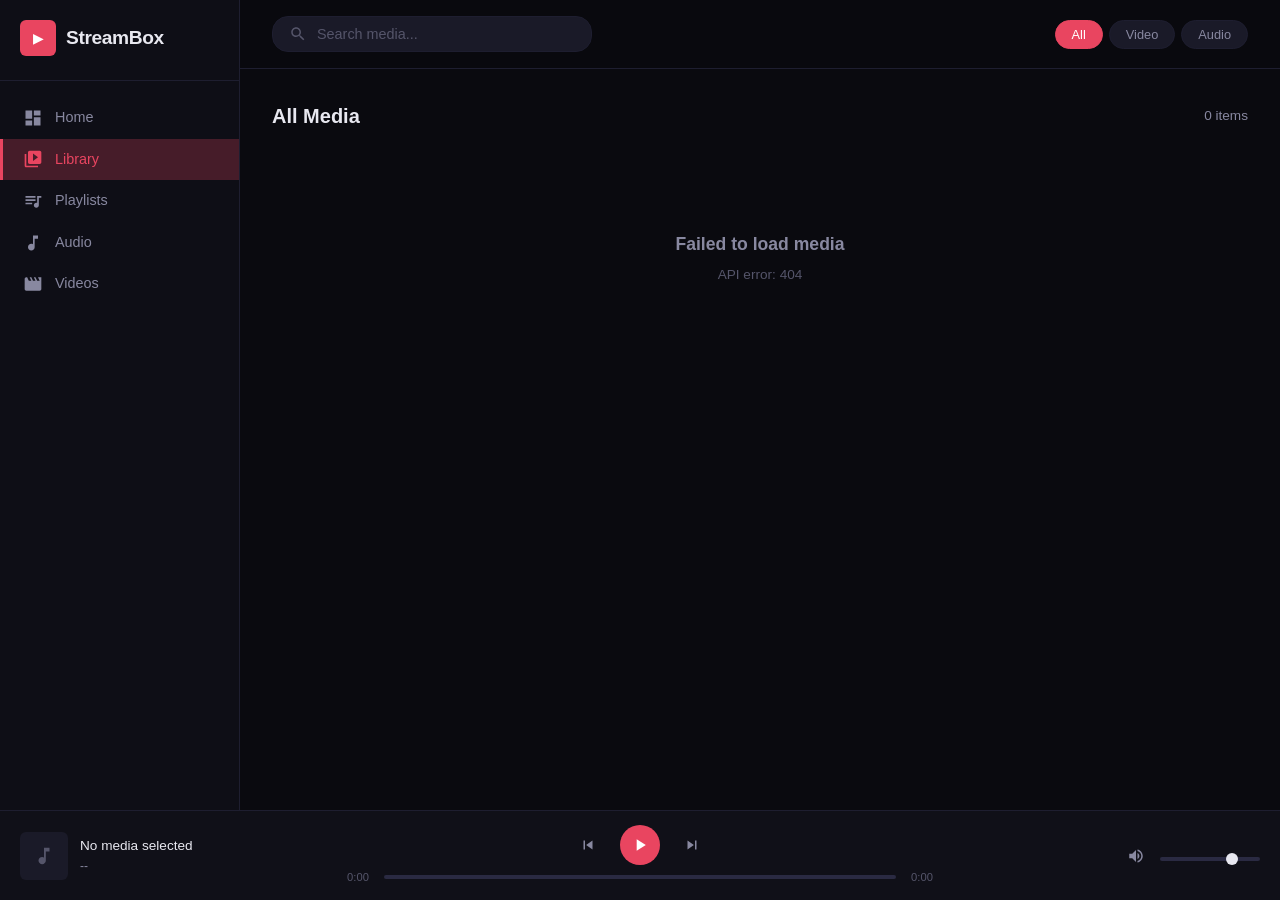
==== templates/library.html @ 34f4a21e "Initial commit: StreamBox media streaming app Flask backend with byte-range streaming, media scanner" ====
<!DOCTYPE html>
<html lang="en">
<head>
    <meta charset="UTF-8">
    <meta name="viewport" content="width=device-width, initial-scale=1.0">
    <title>Library — StreamBox</title>
    <link rel="stylesheet" href="/static/css/style.css">
</head>
<body data-page="library">
    <div class="app-layout">

        <!-- ===== LEFT SIDEBAR ===== -->
        <aside class="sidebar">
            <div class="sidebar-logo">
                <span class="logo-icon">&#9654;</span>
                <h1>StreamBox</h1>
            </div>
            <nav class="sidebar-nav">
                <ul>
                    <li><a href="/" class="nav-link">
                        <svg class="nav-icon" viewBox="0 0 24 24"><path d="M3 13h8V3H3v10zm0 8h8v-6H3v6zm10 0h8V11h-8v10zm0-18v6h8V3h-8z"/></svg>
                        <span>Home</span>
                    </a></li>
                    <li><a href="/library" class="nav-link active">
                        <svg class="nav-icon" viewBox="0 0 24 24"><path d="M4 6H2v14c0 1.1.9 2 2 2h14v-2H4V6zm16-4H8c-1.1 0-2 .9-2 2v12c0 1.1.9 2 2 2h12c1.1 0 2-.9 2-2V4c0-1.1-.9-2-2-2zm-8 12.5v-9l6 4.5-6 4.5z"/></svg>
                        <span>Library</span>
                    </a></li>
                    <li><a href="#" class="nav-link">
                        <svg class="nav-icon" viewBox="0 0 24 24"><path d="M15 6H3v2h12V6zm0 4H3v2h12v-2zM3 16h8v-2H3v2zM17 6v8.18c-.31-.11-.65-.18-1-.18-1.66 0-3 1.34-3 3s1.34 3 3 3 3-1.34 3-3V8h3V6h-5z"/></svg>
                        <span>Playlists</span>
                    </a></li>
                    <li><a href="#" class="nav-link">
                        <svg class="nav-icon" viewBox="0 0 24 24"><path d="M12 3v10.55c-.59-.34-1.27-.55-2-.55C7.79 13 6 14.79 6 17s1.79 4 4 4 4-1.79 4-4V7h4V3h-6z"/></svg>
                        <span>Audio</span>
                    </a></li>
                    <li><a href="#" class="nav-link">
                        <svg class="nav-icon" viewBox="0 0 24 24"><path d="M18 4l2 4h-3l-2-4h-2l2 4h-3l-2-4H8l2 4H7L5 4H4c-1.1 0-2 .9-2 2v12c0 1.1.9 2 2 2h16c1.1 0 2-.9 2-2V4h-4z"/></svg>
                        <span>Videos</span>
                    </a></li>
                </ul>
            </nav>
        </aside>

        <!-- ===== MAIN CONTENT ===== -->
        <main class="main-content">
            <header class="topbar">
                <div class="search-box">
                    <svg class="search-icon" viewBox="0 0 24 24"><path d="M15.5 14h-.79l-.28-.27C15.41 12.59 16 11.11 16 9.5 16 5.91 13.09 3 9.5 3S3 5.91 3 9.5 5.91 16 9.5 16c1.61 0 3.09-.59 4.23-1.57l.27.28v.79l5 4.99L20.49 19l-4.99-5zm-6 0C7.01 14 5 11.99 5 9.5S7.01 5 9.5 5 14 7.01 14 9.5 11.99 14 9.5 14z"/></svg>
                    <input type="text" placeholder="Search media..." id="searchInput">
                </div>
                <div class="topbar-actions">
                    <div class="filter-buttons">
                        <button class="filter-btn active" data-type="all">All</button>
                        <button class="filter-btn" data-type="video">Video</button>
                        <button class="filter-btn" data-type="audio">Audio</button>
                    </div>
                </div>
            </header>

            <section class="content-section">
                <div class="section-header">
                    <h2>All Media</h2>
                    <span class="media-count" id="mediaCount">0 items</span>
                </div>
                <div class="media-grid" id="libraryGrid">
                    <!-- Populated by library.js -->
                    <div class="empty-state" id="emptyState">
                        <svg viewBox="0 0 24 24" width="64" height="64"><path d="M4 6H2v14c0 1.1.9 2 2 2h14v-2H4V6zm16-4H8c-1.1 0-2 .9-2 2v12c0 1.1.9 2 2 2h12c1.1 0 2-.9 2-2V4c0-1.1-.9-2-2-2zm-8 12.5v-9l6 4.5-6 4.5z"/></svg>
                        <h3>No media found</h3>
                        <p>Add video or audio files to the <code>media/</code> folder and refresh.</p>
                    </div>
                </div>
            </section>
        </main>

        <!-- ===== BOTTOM PLAYER BAR ===== -->
        <footer class="player-bar">
            <div class="player-track">
                <div class="track-thumb">
                    <svg viewBox="0 0 24 24"><path d="M12 3v10.55c-.59-.34-1.27-.55-2-.55C7.79 13 6 14.79 6 17s1.79 4 4 4 4-1.79 4-4V7h4V3h-6z"/></svg>
                </div>
                <div class="track-info">
                    <span class="track-title">No media selected</span>
                    <span class="track-artist">--</span>
                </div>
            </div>
            <div class="player-controls">
                <div class="control-buttons">
                    <button class="btn-control" title="Previous">
                        <svg viewBox="0 0 24 24"><path d="M6 6h2v12H6zm3.5 6l8.5 6V6z"/></svg>
                    </button>
                    <button class="btn-control btn-play" title="Play">
                        <svg viewBox="0 0 24 24"><path d="M8 5v14l11-7z"/></svg>
                    </button>
                    <button class="btn-control" title="Next">
                        <svg viewBox="0 0 24 24"><path d="M6 18l8.5-6L6 6v12zM16 6v12h2V6h-2z"/></svg>
                    </button>
                </div>
                <div class="progress-container">
                    <span class="time-current">0:00</span>
                    <div class="progress-bar"><div class="progress-fill"></div></div>
                    <span class="time-total">0:00</span>
                </div>
            </div>
            <div class="player-extra">
                <button class="btn-control" title="Mute">
                    <svg viewBox="0 0 24 24"><path d="M3 9v6h4l5 5V4L7 9H3zm13.5 3c0-1.77-1.02-3.29-2.5-4.03v8.05c1.48-.73 2.5-2.25 2.5-4.02zM14 3.23v2.06c2.89.86 5 3.54 5 6.71s-2.11 5.85-5 6.71v2.06c4.01-.91 7-4.49 7-8.77s-2.99-7.86-7-8.77z"/></svg>
                </button>
                <div class="volume-slider-container">
                    <input type="range" class="volume-slider" min="0" max="100" value="75">
                </div>
            </div>
        </footer>

    </div>
    <script type="module" src="/static/js/app.js"></script>
</body>
</html>
---- static/css/style.css ----
/* ========================================
   DYNAMIC MEDIA STREAMER — Dark Theme
   ======================================== */

/* --- CSS Custom Properties (Design Tokens) --- */
:root {
    --bg-primary:     #0a0a0f;
    --bg-secondary:   #12121a;
    --bg-sidebar:     #0e0e16;
    --bg-card:        #1a1a28;
    --bg-card-hover:  #222236;
    --bg-player:      #101018;
    --bg-input:       #1a1a28;

    --text-primary:   #e8e8f0;
    --text-secondary: #8888a0;
    --text-muted:     #55556a;

    --accent:         #e94560;
    --accent-hover:   #ff6b81;
    --accent-glow:    rgba(233, 69, 96, 0.25);

    --purple:         #6c5ce7;
    --teal:           #00cec9;

    --border:         #1e1e30;
    --border-light:   #2a2a42;

    --shadow-sm:      0 2px 8px rgba(0, 0, 0, 0.3);
    --shadow-md:      0 4px 16px rgba(0, 0, 0, 0.4);
    --shadow-lg:      0 8px 32px rgba(0, 0, 0, 0.5);

    --radius-sm:      6px;
    --radius-md:      10px;
    --radius-lg:      16px;
    --radius-full:    50%;

    --transition:     0.2s ease;
    --transition-slow: 0.35s ease;

    --sidebar-width:  240px;
    --player-height:  90px;

    --font-family:    'Segoe UI', -apple-system, BlinkMacSystemFont, 'Helvetica Neue', Arial, sans-serif;
}


/* --- Reset --- */
*,
*::before,
*::after {
    margin: 0;
    padding: 0;
    box-sizing: border-box;
}

html {
    font-size: 16px;
    -webkit-font-smoothing: antialiased;
    -moz-osx-font-smoothing: grayscale;
}

body {
    font-family: var(--font-family);
    background: var(--bg-primary);
    color: var(--text-primary);
    line-height: 1.5;
    overflow: hidden;
    height: 100vh;
}

a {
    color: inherit;
    text-decoration: none;
}

ul {
    list-style: none;
}

button {
    border: none;
    background: none;
    color: inherit;
    cursor: pointer;
    font-family: inherit;
}

input {
    border: none;
    outline: none;
    font-family: inherit;
}

svg {
    fill: currentColor;
}


/* --- App Layout (CSS Grid) --- */
.app-layout {
    display: grid;
    grid-template-columns: var(--sidebar-width) 1fr;
    grid-template-rows: 1fr var(--player-height);
    grid-template-areas:
        "sidebar  main"
        "player   player";
    height: 100vh;
    width: 100vw;
}


/* ========================================
   SIDEBAR
   ======================================== */
.sidebar {
    grid-area: sidebar;
    background: var(--bg-sidebar);
    border-right: 1px solid var(--border);
    padding: 20px 0;
    display: flex;
    flex-direction: column;
    overflow-y: auto;
    overflow-x: hidden;
}

.sidebar-logo {
    display: flex;
    align-items: center;
    gap: 10px;
    padding: 0 20px 24px;
    border-bottom: 1px solid var(--border);
    margin-bottom: 8px;
}

.logo-icon {
    display: flex;
    align-items: center;
    justify-content: center;
    width: 36px;
    height: 36px;
    background: var(--accent);
    color: white;
    border-radius: var(--radius-sm);
    font-size: 14px;
}

.sidebar-logo h1 {
    font-size: 1.2rem;
    font-weight: 700;
    letter-spacing: -0.02em;
}

/* Navigation Links */
.sidebar-nav {
    padding: 8px 0;
}

.nav-link {
    display: flex;
    align-items: center;
    gap: 12px;
    padding: 10px 20px;
    font-size: 0.9rem;
    color: var(--text-secondary);
    transition: all var(--transition);
    border-left: 3px solid transparent;
}

.nav-link:hover {
    color: var(--text-primary);
    background: rgba(255, 255, 255, 0.04);
}

.nav-link.active {
    color: var(--accent);
    background: var(--accent-glow);
    border-left-color: var(--accent);
}

.nav-icon {
    width: 20px;
    height: 20px;
    flex-shrink: 0;
}

/* Sidebar Sections */
.sidebar-section {
    margin-top: 16px;
    padding-top: 16px;
    border-top: 1px solid var(--border);
}

.section-title {
    font-size: 0.7rem;
    text-transform: uppercase;
    letter-spacing: 0.1em;
    color: var(--text-muted);
    padding: 0 20px;
    margin-bottom: 8px;
}

.playlist-link {
    padding: 8px 20px;
    font-size: 0.85rem;
}

.playlist-dot {
    width: 8px;
    height: 8px;
    border-radius: var(--radius-full);
    flex-shrink: 0;
}


/* ========================================
   MAIN CONTENT
   ======================================== */
.main-content {
    grid-area: main;
    background: var(--bg-primary);
    overflow-y: auto;
    padding: 0;
}

/* Scrollbar Styling */
.main-content::-webkit-scrollbar,
.sidebar::-webkit-scrollbar {
    width: 6px;
}

.main-content::-webkit-scrollbar-track,
.sidebar::-webkit-scrollbar-track {
    background: transparent;
}

.main-content::-webkit-scrollbar-thumb,
.sidebar::-webkit-scrollbar-thumb {
    background: var(--border-light);
    border-radius: 3px;
}

.main-content::-webkit-scrollbar-thumb:hover,
.sidebar::-webkit-scrollbar-thumb:hover {
    background: var(--text-muted);
}


/* --- Top Bar --- */
.topbar {
    display: flex;
    align-items: center;
    justify-content: space-between;
    padding: 16px 32px;
    position: sticky;
    top: 0;
    background: rgba(10, 10, 15, 0.85);
    backdrop-filter: blur(12px);
    -webkit-backdrop-filter: blur(12px);
    z-index: 10;
    border-bottom: 1px solid var(--border);
}

.search-box {
    display: flex;
    align-items: center;
    gap: 10px;
    background: var(--bg-input);
    border: 1px solid var(--border);
    border-radius: var(--radius-lg);
    padding: 8px 16px;
    width: 320px;
    transition: border-color var(--transition);
}

.search-box:focus-within {
    border-color: var(--accent);
    box-shadow: 0 0 0 3px var(--accent-glow);
}

.search-icon {
    width: 18px;
    height: 18px;
    color: var(--text-muted);
    flex-shrink: 0;
}

.search-box input {
    background: transparent;
    color: var(--text-primary);
    font-size: 0.9rem;
    width: 100%;
}

.search-box input::placeholder {
    color: var(--text-muted);
}

.topbar-actions {
    display: flex;
    gap: 8px;
}

.btn-icon {
    display: flex;
    align-items: center;
    justify-content: center;
    width: 36px;
    height: 36px;
    border-radius: var(--radius-full);
    color: var(--text-secondary);
    transition: all var(--transition);
}

.btn-icon svg {
    width: 20px;
    height: 20px;
}

.btn-icon:hover {
    color: var(--text-primary);
    background: rgba(255, 255, 255, 0.08);
}


/* --- Hero Section --- */
.hero-section {
    padding: 0 32px;
    margin-top: 24px;
}

.hero-card {
    position: relative;
    height: 220px;
    border-radius: var(--radius-lg);
    overflow: hidden;
    background: linear-gradient(135deg, #1a1a2e 0%, #16213e 50%, #0f3460 100%);
    box-shadow: var(--shadow-lg);
}

.hero-overlay {
    position: absolute;
    inset: 0;
    display: flex;
    flex-direction: column;
    justify-content: center;
    padding: 40px;
    background: linear-gradient(90deg, rgba(10, 10, 15, 0.8) 0%, transparent 100%);
}

.hero-overlay h2 {
    font-size: 1.8rem;
    font-weight: 700;
    margin-bottom: 8px;
}

.hero-overlay p {
    font-size: 0.95rem;
    color: var(--text-secondary);
    margin-bottom: 20px;
    max-width: 400px;
}

.btn-primary {
    display: inline-flex;
    align-items: center;
    gap: 8px;
    padding: 10px 24px;
    background: var(--accent);
    color: white;
    font-size: 0.9rem;
    font-weight: 600;
    border-radius: var(--radius-sm);
    transition: all var(--transition);
    width: fit-content;
}

.btn-primary:hover {
    background: var(--accent-hover);
    box-shadow: 0 4px 20px var(--accent-glow);
    transform: translateY(-1px);
}


/* --- Content Sections --- */
.content-section {
    padding: 32px 32px 0;
}

.section-header {
    display: flex;
    align-items: center;
    justify-content: space-between;
    margin-bottom: 20px;
}

.section-header h2 {
    font-size: 1.25rem;
    font-weight: 600;
}

.see-all {
    font-size: 0.85rem;
    color: var(--text-secondary);
    transition: color var(--transition);
}

.see-all:hover {
    color: var(--accent);
}


/* --- Media Grid --- */
.media-grid {
    display: grid;
    grid-template-columns: repeat(auto-fill, minmax(200px, 1fr));
    gap: 20px;
}

.media-card {
    background: var(--bg-card);
    border-radius: var(--radius-md);
    overflow: hidden;
    cursor: pointer;
    transition: all var(--transition);
    border: 1px solid transparent;
}

.media-card:hover {
    background: var(--bg-card-hover);
    border-color: var(--border-light);
    transform: translateY(-4px);
    box-shadow: var(--shadow-md);
}

.card-thumb {
    width: 100%;
    aspect-ratio: 16 / 10;
    background: var(--bg-secondary);
    display: flex;
    align-items: center;
    justify-content: center;
    color: var(--text-muted);
    position: relative;
    overflow: hidden;
}

.card-thumb img {
    width: 100%;
    height: 100%;
    object-fit: cover;
}

.card-thumb svg {
    width: 40px;
    height: 40px;
    opacity: 0.3;
}

.card-duration {
    position: absolute;
    bottom: 6px;
    right: 6px;
    background: rgba(0, 0, 0, 0.8);
    color: var(--text-primary);
    font-size: 0.7rem;
    font-weight: 600;
    padding: 2px 6px;
    border-radius: 4px;
    font-variant-numeric: tabular-nums;
}

.card-info {
    padding: 12px;
}

.card-info .card-title {
    font-size: 0.9rem;
    font-weight: 500;
    white-space: nowrap;
    overflow: hidden;
    text-overflow: ellipsis;
    margin-bottom: 4px;
}

.card-info .card-meta {
    font-size: 0.78rem;
    color: var(--text-secondary);
}

/* Skeleton Loading */
.media-card.skeleton .card-thumb {
    background: linear-gradient(90deg, var(--bg-secondary) 25%, var(--bg-card) 50%, var(--bg-secondary) 75%);
    background-size: 200% 100%;
    animation: shimmer 1.5s infinite;
}

.skeleton-text {
    height: 12px;
    border-radius: 4px;
    background: var(--bg-secondary);
    margin-bottom: 8px;
}

.skeleton-text.short {
    width: 60%;
}

@keyframes shimmer {
    0%   { background-position: 200% 0; }
    100% { background-position: -200% 0; }
}


/* --- Category Grid --- */
.category-grid {
    display: grid;
    grid-template-columns: repeat(auto-fill, minmax(180px, 1fr));
    gap: 16px;
    padding-bottom: 32px;
}

.category-card {
    display: flex;
    align-items: center;
    gap: 14px;
    padding: 20px;
    border-radius: var(--radius-md);
    transition: all var(--transition);
    border: 1px solid var(--border);
}

.category-card svg {
    width: 32px;
    height: 32px;
    flex-shrink: 0;
}

.category-card span {
    font-weight: 600;
    font-size: 1rem;
}

.category-video {
    background: linear-gradient(135deg, rgba(233, 69, 96, 0.1), rgba(233, 69, 96, 0.02));
    color: var(--accent);
}

.category-video:hover {
    background: linear-gradient(135deg, rgba(233, 69, 96, 0.2), rgba(233, 69, 96, 0.05));
    border-color: var(--accent);
}

.category-audio {
    background: linear-gradient(135deg, rgba(108, 92, 231, 0.1), rgba(108, 92, 231, 0.02));
    color: var(--purple);
}

.category-audio:hover {
    background: linear-gradient(135deg, rgba(108, 92, 231, 0.2), rgba(108, 92, 231, 0.05));
    border-color: var(--purple);
}


/* ========================================
   PLAYER BAR (Bottom, Persistent)
   ======================================== */
.player-bar {
    grid-area: player;
    background: var(--bg-player);
    border-top: 1px solid var(--border);
    display: grid;
    grid-template-columns: 1fr 2fr 1fr;
    align-items: center;
    padding: 0 20px;
    gap: 16px;
    z-index: 20;
}

/* Track Info */
.player-track {
    display: flex;
    align-items: center;
    gap: 12px;
    min-width: 0;
}

.track-thumb {
    width: 48px;
    height: 48px;
    border-radius: var(--radius-sm);
    background: var(--bg-card);
    display: flex;
    align-items: center;
    justify-content: center;
    flex-shrink: 0;
    color: var(--text-muted);
}

.track-thumb svg {
    width: 22px;
    height: 22px;
}

.track-thumb img {
    width: 100%;
    height: 100%;
    object-fit: cover;
    border-radius: var(--radius-sm);
}

.track-info {
    display: flex;
    flex-direction: column;
    min-width: 0;
}

.track-title {
    font-size: 0.85rem;
    font-weight: 500;
    white-space: nowrap;
    overflow: hidden;
    text-overflow: ellipsis;
}

.track-artist {
    font-size: 0.75rem;
    color: var(--text-secondary);
}

/* Playback Controls */
.player-controls {
    display: flex;
    flex-direction: column;
    align-items: center;
    gap: 4px;
}

.control-buttons {
    display: flex;
    align-items: center;
    gap: 16px;
}

.btn-control {
    display: flex;
    align-items: center;
    justify-content: center;
    width: 32px;
    height: 32px;
    border-radius: var(--radius-full);
    color: var(--text-secondary);
    transition: all var(--transition);
}

.btn-control svg {
    width: 18px;
    height: 18px;
}

.btn-control:hover {
    color: var(--text-primary);
    transform: scale(1.1);
}

.btn-play {
    width: 40px;
    height: 40px;
    background: var(--accent);
    color: white;
}

.btn-play svg {
    width: 20px;
    height: 20px;
}

.btn-play:hover {
    background: var(--accent-hover);
    box-shadow: 0 0 16px var(--accent-glow);
    transform: scale(1.1);
}

/* Progress Bar */
.progress-container {
    display: flex;
    align-items: center;
    gap: 8px;
    width: 100%;
    max-width: 600px;
}

.time-current,
.time-total {
    font-size: 0.7rem;
    color: var(--text-muted);
    min-width: 36px;
    text-align: center;
    font-variant-numeric: tabular-nums;
}

.progress-bar {
    flex: 1;
    height: 4px;
    background: var(--border-light);
    border-radius: 2px;
    cursor: pointer;
    position: relative;
    transition: height var(--transition);
}

.progress-bar:hover {
    height: 6px;
}

.progress-fill {
    height: 100%;
    background: var(--accent);
    border-radius: 2px;
    width: 0%;
    position: relative;
    transition: width 0.1s linear;
}

.progress-handle {
    width: 12px;
    height: 12px;
    background: var(--accent);
    border-radius: var(--radius-full);
    position: absolute;
    top: 50%;
    right: -6px;
    transform: translateY(-50%);
    opacity: 0;
    transition: opacity var(--transition);
    box-shadow: 0 0 8px var(--accent-glow);
}

.progress-bar:hover .progress-handle {
    opacity: 1;
}

/* Volume */
.player-extra {
    display: flex;
    align-items: center;
    justify-content: flex-end;
    gap: 8px;
}

.volume-slider-container {
    width: 100px;
}

.volume-slider {
    -webkit-appearance: none;
    appearance: none;
    width: 100%;
    height: 4px;
    background: var(--border-light);
    border-radius: 2px;
    outline: none;
    cursor: pointer;
}

.volume-slider::-webkit-slider-thumb {
    -webkit-appearance: none;
    appearance: none;
    width: 12px;
    height: 12px;
    border-radius: var(--radius-full);
    background: var(--text-primary);
    cursor: pointer;
    transition: background var(--transition);
}

.volume-slider::-webkit-slider-thumb:hover {
    background: var(--accent);
}

.volume-slider::-moz-range-thumb {
    width: 12px;
    height: 12px;
    border-radius: var(--radius-full);
    background: var(--text-primary);
    cursor: pointer;
    border: none;
}

.volume-slider::-moz-range-thumb:hover {
    background: var(--accent);
}


/* ========================================
   FILTER BUTTONS (Library Page)
   ======================================== */
.filter-buttons {
    display: flex;
    gap: 6px;
}

.filter-btn {
    padding: 6px 16px;
    border-radius: var(--radius-lg);
    font-size: 0.8rem;
    font-weight: 500;
    color: var(--text-secondary);
    background: var(--bg-card);
    border: 1px solid var(--border);
    cursor: pointer;
    transition: all var(--transition);
}

.filter-btn:hover {
    color: var(--text-primary);
    border-color: var(--border-light);
}

.filter-btn.active {
    background: var(--accent);
    color: white;
    border-color: var(--accent);
}


/* ========================================
   EMPTY STATE
   ======================================== */
.empty-state {
    grid-column: 1 / -1;
    display: flex;
    flex-direction: column;
    align-items: center;
    justify-content: center;
    padding: 80px 20px;
    color: var(--text-muted);
    text-align: center;
}

.empty-state svg {
    margin-bottom: 16px;
    opacity: 0.3;
}

.empty-state h3 {
    font-size: 1.1rem;
    color: var(--text-secondary);
    margin-bottom: 8px;
}

.empty-state p {
    font-size: 0.85rem;
}

.empty-state code {
    background: var(--bg-card);
    padding: 2px 8px;
    border-radius: 4px;
    font-size: 0.8rem;
}

.media-count {
    font-size: 0.85rem;
    color: var(--text-secondary);
}


/* ========================================
   BADGES
   ======================================== */
.badge {
    display: inline-block;
    padding: 2px 8px;
    border-radius: 4px;
    font-size: 0.7rem;
    font-weight: 600;
    text-transform: uppercase;
    letter-spacing: 0.04em;
}

.badge-video {
    background: rgba(233, 69, 96, 0.15);
    color: var(--accent);
}

.badge-audio {
    background: rgba(108, 92, 231, 0.15);
    color: var(--purple);
}


/* ========================================
   PLAYER VIEW (Dedicated Player Page)
   ======================================== */
.btn-back {
    display: inline-flex;
    align-items: center;
    gap: 8px;
    font-size: 0.85rem;
    color: var(--text-secondary);
    transition: color var(--transition);
}

.btn-back:hover {
    color: var(--text-primary);
}

.player-view {
    padding: 32px;
    display: flex;
    flex-direction: column;
    align-items: center;
    gap: 24px;
}

.player-stage {
    width: 100%;
    max-width: 900px;
    aspect-ratio: 16 / 9;
    background: #000;
    border-radius: var(--radius-lg);
    overflow: hidden;
    display: flex;
    align-items: center;
    justify-content: center;
}

.player-stage video,
.player-stage audio {
    width: 100%;
    height: 100%;
    object-fit: contain;
}

.stage-placeholder {
    display: flex;
    flex-direction: column;
    align-items: center;
    gap: 12px;
    color: var(--text-muted);
}

.stage-placeholder svg {
    opacity: 0.2;
}

.player-details {
    text-align: center;
    max-width: 600px;
}

.detail-title {
    font-size: 1.4rem;
    font-weight: 600;
    margin-bottom: 8px;
}

.detail-meta {
    display: flex;
    gap: 16px;
    justify-content: center;
    flex-wrap: wrap;
    font-size: 0.85rem;
    color: var(--text-secondary);
}

.detail-meta span {
    padding: 4px 12px;
    background: var(--bg-card);
    border-radius: var(--radius-sm);
}


/* ========================================
   RESPONSIVE DESIGN
   ======================================== */

/* Tablet: collapse sidebar */
@media (max-width: 1024px) {
    :root {
        --sidebar-width: 64px;
    }

    .sidebar-logo h1,
    .nav-link span,
    .sidebar-section .section-title,
    .playlist-link span,
    .playlist-dot {
        display: none;
    }

    .sidebar-logo {
        justify-content: center;
        padding: 0 0 20px;
    }

    .nav-link {
        justify-content: center;
        padding: 12px 0;
        border-left: none;
        border-right: 3px solid transparent;
    }

    .nav-link.active {
        border-left-color: transparent;
        border-right-color: var(--accent);
    }

    .sidebar-section {
        display: none;
    }

    .hero-section {
        padding: 0 20px;
    }

    .content-section {
        padding: 24px 20px 0;
    }

    .topbar {
        padding: 12px 20px;
    }

    .search-box {
        width: 240px;
    }
}

/* Mobile: hide sidebar, stack player */
@media (max-width: 640px) {
    .app-layout {
        grid-template-columns: 1fr;
        grid-template-rows: 1fr var(--player-height);
        grid-template-areas:
            "main"
            "player";
    }

    .sidebar {
        display: none;
    }

    .topbar {
        padding: 12px 16px;
    }

    .search-box {
        width: 100%;
    }

    .topbar-actions {
        display: none;
    }

    .hero-section {
        padding: 0 16px;
    }

    .hero-card {
        height: 160px;
    }

    .hero-overlay {
        padding: 24px;
    }

    .hero-overlay h2 {
        font-size: 1.3rem;
    }

    .content-section {
        padding: 20px 16px 0;
    }

    .media-grid {
        grid-template-columns: repeat(auto-fill, minmax(150px, 1fr));
        gap: 12px;
    }

    .category-grid {
        grid-template-columns: 1fr 1fr;
        gap: 10px;
    }

    /* Player bar: stack vertically */
    .player-bar {
        grid-template-columns: 1fr;
        grid-template-rows: auto auto;
        padding: 8px 16px;
        gap: 4px;
        height: auto;
    }

    .player-track {
        display: none;
    }

    .player-extra {
        display: none;
    }

    .progress-container {
        max-width: 100%;
    }
}
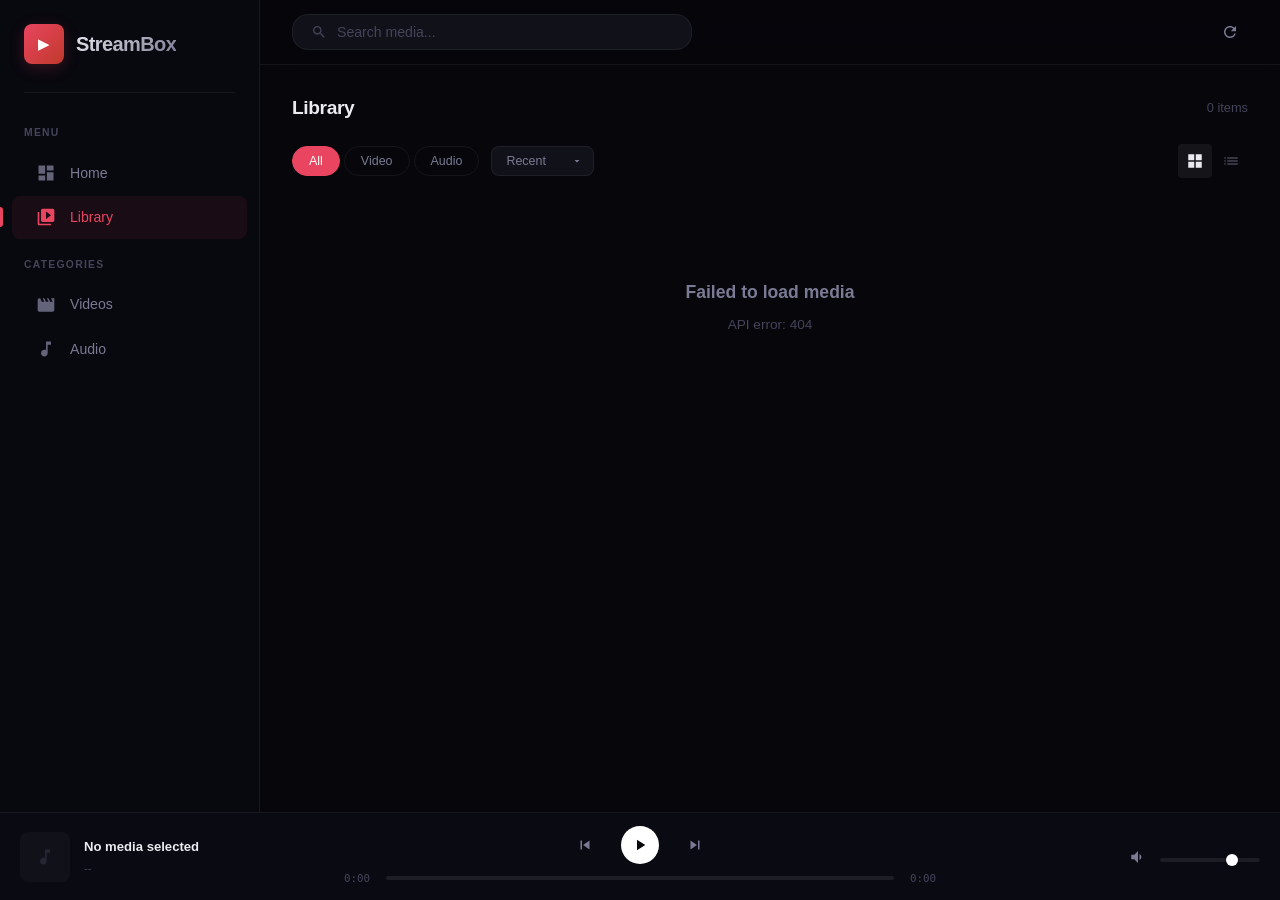
==== commit c450b490: "Major UI overhaul and new features UI: - Premium dark theme with refined color palette and glassmorp" ====
--- a/templates/library.html
+++ b/templates/library.html
@@ -9,13 +9,14 @@
 <body data-page="library">
     <div class="app-layout">
 
-        <!-- ===== LEFT SIDEBAR ===== -->
         <aside class="sidebar">
             <div class="sidebar-logo">
                 <span class="logo-icon">&#9654;</span>
                 <h1>StreamBox</h1>
             </div>
+            <div class="sidebar-divider"></div>
             <nav class="sidebar-nav">
+                <div class="nav-label">Menu</div>
                 <ul>
                     <li><a href="/" class="nav-link">
                         <svg class="nav-icon" viewBox="0 0 24 24"><path d="M3 13h8V3H3v10zm0 8h8v-6H3v6zm10 0h8V11h-8v10zm0-18v6h8V3h-8z"/></svg>
@@ -25,76 +26,89 @@
                         <svg class="nav-icon" viewBox="0 0 24 24"><path d="M4 6H2v14c0 1.1.9 2 2 2h14v-2H4V6zm16-4H8c-1.1 0-2 .9-2 2v12c0 1.1.9 2 2 2h12c1.1 0 2-.9 2-2V4c0-1.1-.9-2-2-2zm-8 12.5v-9l6 4.5-6 4.5z"/></svg>
                         <span>Library</span>
                     </a></li>
-                    <li><a href="#" class="nav-link">
-                        <svg class="nav-icon" viewBox="0 0 24 24"><path d="M15 6H3v2h12V6zm0 4H3v2h12v-2zM3 16h8v-2H3v2zM17 6v8.18c-.31-.11-.65-.18-1-.18-1.66 0-3 1.34-3 3s1.34 3 3 3 3-1.34 3-3V8h3V6h-5z"/></svg>
-                        <span>Playlists</span>
+                </ul>
+                <div class="nav-label">Categories</div>
+                <ul>
+                    <li><a href="/library?type=video" class="nav-link">
+                        <svg class="nav-icon" viewBox="0 0 24 24"><path d="M18 4l2 4h-3l-2-4h-2l2 4h-3l-2-4H8l2 4H7L5 4H4c-1.1 0-2 .9-2 2v12c0 1.1.9 2 2 2h16c1.1 0 2-.9 2-2V4h-4z"/></svg>
+                        <span>Videos</span>
                     </a></li>
-                    <li><a href="#" class="nav-link">
+                    <li><a href="/library?type=audio" class="nav-link">
                         <svg class="nav-icon" viewBox="0 0 24 24"><path d="M12 3v10.55c-.59-.34-1.27-.55-2-.55C7.79 13 6 14.79 6 17s1.79 4 4 4 4-1.79 4-4V7h4V3h-6z"/></svg>
                         <span>Audio</span>
-                    </a></li>
-                    <li><a href="#" class="nav-link">
-                        <svg class="nav-icon" viewBox="0 0 24 24"><path d="M18 4l2 4h-3l-2-4h-2l2 4h-3l-2-4H8l2 4H7L5 4H4c-1.1 0-2 .9-2 2v12c0 1.1.9 2 2 2h16c1.1 0 2-.9 2-2V4h-4z"/></svg>
-                        <span>Videos</span>
                     </a></li>
                 </ul>
             </nav>
         </aside>
 
-        <!-- ===== MAIN CONTENT ===== -->
+        <div class="sidebar-overlay"></div>
+
         <main class="main-content">
             <header class="topbar">
+                <button class="hamburger-btn" title="Menu">
+                    <svg viewBox="0 0 24 24"><path d="M3 18h18v-2H3v2zm0-5h18v-2H3v2zm0-7v2h18V6H3z"/></svg>
+                </button>
                 <div class="search-box">
                     <svg class="search-icon" viewBox="0 0 24 24"><path d="M15.5 14h-.79l-.28-.27C15.41 12.59 16 11.11 16 9.5 16 5.91 13.09 3 9.5 3S3 5.91 3 9.5 5.91 16 9.5 16c1.61 0 3.09-.59 4.23-1.57l.27.28v.79l5 4.99L20.49 19l-4.99-5zm-6 0C7.01 14 5 11.99 5 9.5S7.01 5 9.5 5 14 7.01 14 9.5 11.99 14 9.5 14z"/></svg>
                     <input type="text" placeholder="Search media..." id="searchInput">
                 </div>
                 <div class="topbar-actions">
+                    <button class="btn-icon" title="Refresh" id="refreshBtn">
+                        <svg viewBox="0 0 24 24"><path d="M17.65 6.35C16.2 4.9 14.21 4 12 4c-4.42 0-7.99 3.58-7.99 8s3.57 8 7.99 8c3.73 0 6.84-2.55 7.73-6h-2.08c-.82 2.33-3.04 4-5.65 4-3.31 0-6-2.69-6-6s2.69-6 6-6c1.66 0 3.14.69 4.22 1.78L13 11h7V4l-2.35 2.35z"/></svg>
+                    </button>
+                </div>
+            </header>
+
+            <section class="content-section">
+                <div class="section-header">
+                    <h2>Library</h2>
+                    <span class="media-count" id="mediaCount">0 items</span>
+                </div>
+
+                <!-- Toolbar: Filters + Sort + View Toggle -->
+                <div class="toolbar" style="margin-bottom: 20px;">
                     <div class="filter-buttons">
                         <button class="filter-btn active" data-type="all">All</button>
                         <button class="filter-btn" data-type="video">Video</button>
                         <button class="filter-btn" data-type="audio">Audio</button>
                     </div>
+                    <select class="sort-select" id="sortSelect">
+                        <option value="modified">Recent</option>
+                        <option value="title">Name A-Z</option>
+                        <option value="title-desc">Name Z-A</option>
+                        <option value="size">Size</option>
+                        <option value="duration">Duration</option>
+                    </select>
+                    <div class="view-toggle">
+                        <button class="view-btn active" data-view="grid" title="Grid view">
+                            <svg viewBox="0 0 24 24"><path d="M3 3h8v8H3V3zm0 10h8v8H3v-8zM13 3h8v8h-8V3zm0 10h8v8h-8v-8z"/></svg>
+                        </button>
+                        <button class="view-btn" data-view="list" title="List view">
+                            <svg viewBox="0 0 24 24"><path d="M3 13h2v-2H3v2zm0 4h2v-2H3v2zm0-8h2V7H3v2zm4 4h14v-2H7v2zm0 4h14v-2H7v2zM7 7v2h14V7H7z"/></svg>
+                        </button>
+                    </div>
                 </div>
-            </header>
 
-            <section class="content-section">
-                <div class="section-header">
-                    <h2>All Media</h2>
-                    <span class="media-count" id="mediaCount">0 items</span>
-                </div>
                 <div class="media-grid" id="libraryGrid">
-                    <!-- Populated by library.js -->
                     <div class="empty-state" id="emptyState">
                         <svg viewBox="0 0 24 24" width="64" height="64"><path d="M4 6H2v14c0 1.1.9 2 2 2h14v-2H4V6zm16-4H8c-1.1 0-2 .9-2 2v12c0 1.1.9 2 2 2h12c1.1 0 2-.9 2-2V4c0-1.1-.9-2-2-2zm-8 12.5v-9l6 4.5-6 4.5z"/></svg>
                         <h3>No media found</h3>
-                        <p>Add video or audio files to the <code>media/</code> folder and refresh.</p>
+                        <p>Add video or audio files to the <code>media/</code> folder and click refresh.</p>
                     </div>
                 </div>
             </section>
         </main>
 
-        <!-- ===== BOTTOM PLAYER BAR ===== -->
         <footer class="player-bar">
             <div class="player-track">
-                <div class="track-thumb">
-                    <svg viewBox="0 0 24 24"><path d="M12 3v10.55c-.59-.34-1.27-.55-2-.55C7.79 13 6 14.79 6 17s1.79 4 4 4 4-1.79 4-4V7h4V3h-6z"/></svg>
-                </div>
-                <div class="track-info">
-                    <span class="track-title">No media selected</span>
-                    <span class="track-artist">--</span>
-                </div>
+                <div class="track-thumb"><svg viewBox="0 0 24 24"><path d="M12 3v10.55c-.59-.34-1.27-.55-2-.55C7.79 13 6 14.79 6 17s1.79 4 4 4 4-1.79 4-4V7h4V3h-6z"/></svg></div>
+                <div class="track-info"><span class="track-title">No media selected</span><span class="track-artist">--</span></div>
             </div>
             <div class="player-controls">
                 <div class="control-buttons">
-                    <button class="btn-control" title="Previous">
-                        <svg viewBox="0 0 24 24"><path d="M6 6h2v12H6zm3.5 6l8.5 6V6z"/></svg>
-                    </button>
-                    <button class="btn-control btn-play" title="Play">
-                        <svg viewBox="0 0 24 24"><path d="M8 5v14l11-7z"/></svg>
-                    </button>
-                    <button class="btn-control" title="Next">
-                        <svg viewBox="0 0 24 24"><path d="M6 18l8.5-6L6 6v12zM16 6v12h2V6h-2z"/></svg>
-                    </button>
+                    <button class="btn-control" title="Previous"><svg viewBox="0 0 24 24"><path d="M6 6h2v12H6zm3.5 6l8.5 6V6z"/></svg></button>
+                    <button class="btn-control btn-play" title="Play"><svg viewBox="0 0 24 24"><path d="M8 5v14l11-7z"/></svg></button>
+                    <button class="btn-control" title="Next"><svg viewBox="0 0 24 24"><path d="M6 18l8.5-6L6 6v12zM16 6v12h2V6h-2z"/></svg></button>
                 </div>
                 <div class="progress-container">
                     <span class="time-current">0:00</span>
@@ -103,15 +117,10 @@
                 </div>
             </div>
             <div class="player-extra">
-                <button class="btn-control" title="Mute">
-                    <svg viewBox="0 0 24 24"><path d="M3 9v6h4l5 5V4L7 9H3zm13.5 3c0-1.77-1.02-3.29-2.5-4.03v8.05c1.48-.73 2.5-2.25 2.5-4.02zM14 3.23v2.06c2.89.86 5 3.54 5 6.71s-2.11 5.85-5 6.71v2.06c4.01-.91 7-4.49 7-8.77s-2.99-7.86-7-8.77z"/></svg>
-                </button>
-                <div class="volume-slider-container">
-                    <input type="range" class="volume-slider" min="0" max="100" value="75">
-                </div>
+                <button class="btn-control" title="Mute"><svg viewBox="0 0 24 24"><path d="M3 9v6h4l5 5V4L7 9H3zm13.5 3c0-1.77-1.02-3.29-2.5-4.03v8.05c1.48-.73 2.5-2.25 2.5-4.02z"/></svg></button>
+                <div class="volume-slider-container"><input type="range" class="volume-slider" min="0" max="100" value="75"></div>
             </div>
         </footer>
-
     </div>
     <script type="module" src="/static/js/app.js"></script>
 </body>
--- a/static/css/style.css
+++ b/static/css/style.css
@@ -1,100 +1,87 @@
 /* ========================================
-   DYNAMIC MEDIA STREAMER — Dark Theme
+   STREAMBOX — Premium Dark Theme
    ======================================== */
 
-/* --- CSS Custom Properties (Design Tokens) --- */
+/* --- Design Tokens --- */
 :root {
-    --bg-primary:     #0a0a0f;
-    --bg-secondary:   #12121a;
-    --bg-sidebar:     #0e0e16;
-    --bg-card:        #1a1a28;
-    --bg-card-hover:  #222236;
-    --bg-player:      #101018;
-    --bg-input:       #1a1a28;
-
-    --text-primary:   #e8e8f0;
-    --text-secondary: #8888a0;
-    --text-muted:     #55556a;
-
-    --accent:         #e94560;
-    --accent-hover:   #ff6b81;
-    --accent-glow:    rgba(233, 69, 96, 0.25);
-
-    --purple:         #6c5ce7;
-    --teal:           #00cec9;
-
-    --border:         #1e1e30;
-    --border-light:   #2a2a42;
-
-    --shadow-sm:      0 2px 8px rgba(0, 0, 0, 0.3);
-    --shadow-md:      0 4px 16px rgba(0, 0, 0, 0.4);
-    --shadow-lg:      0 8px 32px rgba(0, 0, 0, 0.5);
-
-    --radius-sm:      6px;
-    --radius-md:      10px;
-    --radius-lg:      16px;
-    --radius-full:    50%;
-
-    --transition:     0.2s ease;
-    --transition-slow: 0.35s ease;
-
-    --sidebar-width:  240px;
-    --player-height:  90px;
-
-    --font-family:    'Segoe UI', -apple-system, BlinkMacSystemFont, 'Helvetica Neue', Arial, sans-serif;
-}
-
-
-/* --- Reset --- */
-*,
-*::before,
-*::after {
-    margin: 0;
-    padding: 0;
-    box-sizing: border-box;
-}
+    --bg-primary:      #06060b;
+    --bg-secondary:    #0c0c14;
+    --bg-sidebar:      #08080f;
+    --bg-card:         #111119;
+    --bg-card-hover:   #181824;
+    --bg-player:       #0a0a12;
+    --bg-input:        #111119;
+    --bg-glass:        rgba(12, 12, 20, 0.7);
+
+    --text-primary:    #eaeaf0;
+    --text-secondary:  #7a7a94;
+    --text-muted:      #44445a;
+
+    --accent:          #e94560;
+    --accent-hover:    #ff6b81;
+    --accent-glow:     rgba(233, 69, 96, 0.2);
+    --accent-soft:     rgba(233, 69, 96, 0.08);
+
+    --purple:          #7c6cf0;
+    --purple-glow:     rgba(124, 108, 240, 0.2);
+    --teal:            #00d4c8;
+    --teal-glow:       rgba(0, 212, 200, 0.2);
+    --amber:           #f0a030;
+
+    --border:          rgba(255, 255, 255, 0.06);
+    --border-light:    rgba(255, 255, 255, 0.1);
+
+    --shadow-sm:       0 1px 4px rgba(0, 0, 0, 0.4);
+    --shadow-md:       0 4px 20px rgba(0, 0, 0, 0.5);
+    --shadow-lg:       0 8px 40px rgba(0, 0, 0, 0.6);
+    --shadow-glow:     0 0 40px rgba(233, 69, 96, 0.08);
+
+    --radius-xs:       4px;
+    --radius-sm:       8px;
+    --radius-md:       12px;
+    --radius-lg:       16px;
+    --radius-xl:       20px;
+    --radius-full:     50%;
+
+    --ease:            cubic-bezier(0.4, 0, 0.2, 1);
+    --ease-bounce:     cubic-bezier(0.34, 1.56, 0.64, 1);
+    --transition:      0.2s var(--ease);
+    --transition-slow: 0.4s var(--ease);
+
+    --sidebar-width:   260px;
+    --player-height:   88px;
+
+    --font:            'Inter', 'Segoe UI', -apple-system, BlinkMacSystemFont, sans-serif;
+    --font-mono:       'JetBrains Mono', 'Fira Code', 'Consolas', monospace;
+}
+
+
+/* --- Reset & Base --- */
+@import url('https://fonts.googleapis.com/css2?family=Inter:wght@300;400;500;600;700;800&display=swap');
+
+*, *::before, *::after { margin: 0; padding: 0; box-sizing: border-box; }
 
 html {
     font-size: 16px;
     -webkit-font-smoothing: antialiased;
     -moz-osx-font-smoothing: grayscale;
+    scroll-behavior: smooth;
 }
 
 body {
-    font-family: var(--font-family);
+    font-family: var(--font);
     background: var(--bg-primary);
     color: var(--text-primary);
-    line-height: 1.5;
+    line-height: 1.6;
     overflow: hidden;
     height: 100vh;
 }
 
-a {
-    color: inherit;
-    text-decoration: none;
-}
-
-ul {
-    list-style: none;
-}
-
-button {
-    border: none;
-    background: none;
-    color: inherit;
-    cursor: pointer;
-    font-family: inherit;
-}
-
-input {
-    border: none;
-    outline: none;
-    font-family: inherit;
-}
-
-svg {
-    fill: currentColor;
-}
+a { color: inherit; text-decoration: none; }
+ul { list-style: none; }
+button { border: none; background: none; color: inherit; cursor: pointer; font-family: inherit; }
+input { border: none; outline: none; font-family: inherit; }
+svg { fill: currentColor; }
 
 
 /* --- App Layout (CSS Grid) --- */
@@ -111,60 +98,80 @@
 
 
 /* ========================================
-   SIDEBAR
+   SIDEBAR — Glassmorphism
    ======================================== */
 .sidebar {
     grid-area: sidebar;
     background: var(--bg-sidebar);
     border-right: 1px solid var(--border);
-    padding: 20px 0;
+    padding: 24px 0 16px;
     display: flex;
     flex-direction: column;
     overflow-y: auto;
     overflow-x: hidden;
+    z-index: 30;
 }
 
 .sidebar-logo {
     display: flex;
     align-items: center;
-    gap: 10px;
-    padding: 0 20px 24px;
-    border-bottom: 1px solid var(--border);
-    margin-bottom: 8px;
+    gap: 12px;
+    padding: 0 24px 28px;
 }
 
 .logo-icon {
     display: flex;
     align-items: center;
     justify-content: center;
-    width: 36px;
-    height: 36px;
-    background: var(--accent);
+    width: 40px;
+    height: 40px;
+    background: linear-gradient(135deg, var(--accent), #c0392b);
     color: white;
     border-radius: var(--radius-sm);
-    font-size: 14px;
+    font-size: 15px;
+    box-shadow: 0 4px 16px var(--accent-glow);
 }
 
 .sidebar-logo h1 {
-    font-size: 1.2rem;
+    font-size: 1.25rem;
     font-weight: 700;
-    letter-spacing: -0.02em;
-}
-
-/* Navigation Links */
-.sidebar-nav {
-    padding: 8px 0;
+    letter-spacing: -0.03em;
+    background: linear-gradient(135deg, var(--text-primary), var(--text-secondary));
+    -webkit-background-clip: text;
+    -webkit-text-fill-color: transparent;
+    background-clip: text;
+}
+
+.sidebar-divider {
+    height: 1px;
+    background: var(--border);
+    margin: 0 24px 12px;
+}
+
+/* Navigation */
+.sidebar-nav { padding: 4px 0; flex: 1; }
+
+.nav-label {
+    font-size: 0.65rem;
+    text-transform: uppercase;
+    letter-spacing: 0.12em;
+    color: var(--text-muted);
+    padding: 16px 24px 8px;
+    font-weight: 600;
 }
 
 .nav-link {
     display: flex;
     align-items: center;
-    gap: 12px;
-    padding: 10px 20px;
-    font-size: 0.9rem;
+    gap: 14px;
+    padding: 10px 24px;
+    margin: 2px 12px;
+    font-size: 0.88rem;
+    font-weight: 450;
     color: var(--text-secondary);
     transition: all var(--transition);
-    border-left: 3px solid transparent;
+    border-radius: var(--radius-sm);
+    position: relative;
 }
 
 .nav-link:hover {
@@ -174,35 +181,44 @@
 
 .nav-link.active {
     color: var(--accent);
-    background: var(--accent-glow);
-    border-left-color: var(--accent);
-}
-
-.nav-icon {
-    width: 20px;
+    background: var(--accent-soft);
+}
+
+.nav-link.active::before {
+    content: "";
+    position: absolute;
+    left: -12px;
+    top: 50%;
+    transform: translateY(-50%);
+    width: 3px;
     height: 20px;
-    flex-shrink: 0;
-}
+    background: var(--accent);
+    border-radius: 0 3px 3px 0;
+}
+
+.nav-icon { width: 20px; height: 20px; flex-shrink: 0; opacity: 0.8; }
+.nav-link.active .nav-icon { opacity: 1; }
 
 /* Sidebar Sections */
 .sidebar-section {
-    margin-top: 16px;
-    padding-top: 16px;
-    border-top: 1px solid var(--border);
+    margin-top: auto;
+    padding-top: 12px;
 }
 
 .section-title {
-    font-size: 0.7rem;
+    font-size: 0.65rem;
     text-transform: uppercase;
-    letter-spacing: 0.1em;
+    letter-spacing: 0.12em;
     color: var(--text-muted);
-    padding: 0 20px;
+    padding: 0 24px;
     margin-bottom: 8px;
+    font-weight: 600;
 }
 
 .playlist-link {
-    padding: 8px 20px;
-    font-size: 0.85rem;
+    padding: 8px 24px;
+    margin: 1px 12px;
+    font-size: 0.82rem;
 }
 
 .playlist-dot {
@@ -210,6 +226,58 @@
     height: 8px;
     border-radius: var(--radius-full);
     flex-shrink: 0;
+    box-shadow: 0 0 8px currentColor;
+}
+
+/* Now Playing indicator in sidebar */
+.sidebar-now-playing {
+    padding: 16px 24px;
+    border-top: 1px solid var(--border);
+    margin-top: 8px;
+}
+
+.sidebar-now-playing .np-label {
+    font-size: 0.6rem;
+    text-transform: uppercase;
+    letter-spacing: 0.12em;
+    color: var(--accent);
+    font-weight: 700;
+    display: flex;
+    align-items: center;
+    gap: 6px;
+    margin-bottom: 6px;
+}
+
+.np-bars {
+    display: flex;
+    align-items: flex-end;
+    gap: 2px;
+    height: 12px;
+}
+
+.np-bars span {
+    width: 3px;
+    background: var(--accent);
+    border-radius: 1px;
+    animation: eqBar 0.8s ease-in-out infinite alternate;
+}
+
+.np-bars span:nth-child(1) { height: 40%; animation-delay: 0s; }
+.np-bars span:nth-child(2) { height: 80%; animation-delay: 0.15s; }
+.np-bars span:nth-child(3) { height: 50%; animation-delay: 0.3s; }
+.np-bars span:nth-child(4) { height: 70%; animation-delay: 0.45s; }
+
+@keyframes eqBar {
+    from { height: 20%; }
+    to { height: 100%; }
+}
+
+.sidebar-now-playing .np-title {
+    font-size: 0.8rem;
+    font-weight: 500;
+    white-space: nowrap;
+    overflow: hidden;
+    text-overflow: ellipsis;
 }
 
 
@@ -220,43 +288,36 @@
     grid-area: main;
     background: var(--bg-primary);
     overflow-y: auto;
-    padding: 0;
-}
-
-/* Scrollbar Styling */
+}
+
+/* Scrollbar */
 .main-content::-webkit-scrollbar,
-.sidebar::-webkit-scrollbar {
-    width: 6px;
-}
+.sidebar::-webkit-scrollbar { width: 5px; }
 
 .main-content::-webkit-scrollbar-track,
-.sidebar::-webkit-scrollbar-track {
-    background: transparent;
-}
+.sidebar::-webkit-scrollbar-track { background: transparent; }
 
 .main-content::-webkit-scrollbar-thumb,
 .sidebar::-webkit-scrollbar-thumb {
-    background: var(--border-light);
+    background: rgba(255,255,255,0.08);
     border-radius: 3px;
 }
 
 .main-content::-webkit-scrollbar-thumb:hover,
-.sidebar::-webkit-scrollbar-thumb:hover {
-    background: var(--text-muted);
-}
+.sidebar::-webkit-scrollbar-thumb:hover { background: rgba(255,255,255,0.15); }
 
 
 /* --- Top Bar --- */
 .topbar {
     display: flex;
     align-items: center;
-    justify-content: space-between;
-    padding: 16px 32px;
+    gap: 16px;
+    padding: 14px 32px;
     position: sticky;
     top: 0;
-    background: rgba(10, 10, 15, 0.85);
-    backdrop-filter: blur(12px);
-    -webkit-backdrop-filter: blur(12px);
+    background: rgba(6, 6, 11, 0.8);
+    backdrop-filter: blur(20px) saturate(180%);
+    -webkit-backdrop-filter: blur(20px) saturate(180%);
     z-index: 10;
     border-bottom: 1px solid var(--border);
 }
@@ -268,38 +329,31 @@
     background: var(--bg-input);
     border: 1px solid var(--border);
     border-radius: var(--radius-lg);
-    padding: 8px 16px;
-    width: 320px;
-    transition: border-color var(--transition);
+    padding: 9px 18px;
+    flex: 1;
+    max-width: 400px;
+    transition: all var(--transition);
 }
 
 .search-box:focus-within {
     border-color: var(--accent);
     box-shadow: 0 0 0 3px var(--accent-glow);
-}
-
-.search-icon {
-    width: 18px;
-    height: 18px;
-    color: var(--text-muted);
-    flex-shrink: 0;
-}
+    background: var(--bg-secondary);
+}
+
+.search-icon { width: 16px; height: 16px; color: var(--text-muted); flex-shrink: 0; }
 
 .search-box input {
     background: transparent;
     color: var(--text-primary);
-    font-size: 0.9rem;
+    font-size: 0.88rem;
     width: 100%;
-}
-
-.search-box input::placeholder {
-    color: var(--text-muted);
-}
-
-.topbar-actions {
-    display: flex;
-    gap: 8px;
-}
+    font-weight: 400;
+}
+
+.search-box input::placeholder { color: var(--text-muted); }
+
+.topbar-actions { display: flex; align-items: center; gap: 8px; margin-left: auto; }
 
 .btn-icon {
     display: flex;
@@ -307,35 +361,42 @@
     justify-content: center;
     width: 36px;
     height: 36px;
-    border-radius: var(--radius-full);
+    border-radius: var(--radius-sm);
     color: var(--text-secondary);
     transition: all var(--transition);
 }
 
-.btn-icon svg {
-    width: 20px;
-    height: 20px;
-}
-
-.btn-icon:hover {
-    color: var(--text-primary);
-    background: rgba(255, 255, 255, 0.08);
-}
+.btn-icon svg { width: 18px; height: 18px; }
+.btn-icon:hover { color: var(--text-primary); background: rgba(255,255,255,0.06); }
 
 
 /* --- Hero Section --- */
-.hero-section {
-    padding: 0 32px;
-    margin-top: 24px;
-}
+.hero-section { padding: 0 32px; margin-top: 24px; }
 
 .hero-card {
     position: relative;
-    height: 220px;
-    border-radius: var(--radius-lg);
+    height: 240px;
+    border-radius: var(--radius-xl);
     overflow: hidden;
-    background: linear-gradient(135deg, #1a1a2e 0%, #16213e 50%, #0f3460 100%);
-    box-shadow: var(--shadow-lg);
+    background: linear-gradient(135deg, #0f0c29 0%, #302b63 50%, #24243e 100%);
+    box-shadow: var(--shadow-lg), var(--shadow-glow);
+}
+
+.hero-card::before {
+    content: "";
+    position: absolute;
+    inset: 0;
+    background:
+        radial-gradient(circle at 20% 50%, var(--accent-glow) 0%, transparent 50%),
+        radial-gradient(circle at 80% 20%, var(--purple-glow) 0%, transparent 40%),
+        radial-gradient(circle at 60% 80%, var(--teal-glow) 0%, transparent 40%);
+    animation: heroPulse 8s ease-in-out infinite alternate;
+}
+
+@keyframes heroPulse {
+    0%   { opacity: 0.6; }
+    50%  { opacity: 1; }
+    100% { opacity: 0.7; }
 }
 
 .hero-overlay {
@@ -344,48 +405,127 @@
     display: flex;
     flex-direction: column;
     justify-content: center;
-    padding: 40px;
-    background: linear-gradient(90deg, rgba(10, 10, 15, 0.8) 0%, transparent 100%);
+    padding: 48px;
+    background: linear-gradient(90deg, rgba(6,6,11,0.85) 0%, rgba(6,6,11,0.3) 60%, transparent 100%);
+}
+
+.hero-badge {
+    display: inline-flex;
+    align-items: center;
+    gap: 6px;
+    padding: 4px 12px;
+    background: var(--accent-soft);
+    border: 1px solid rgba(233,69,96,0.2);
+    border-radius: var(--radius-lg);
+    font-size: 0.7rem;
+    font-weight: 600;
+    color: var(--accent);
+    text-transform: uppercase;
+    letter-spacing: 0.08em;
+    width: fit-content;
+    margin-bottom: 16px;
 }
 
 .hero-overlay h2 {
-    font-size: 1.8rem;
-    font-weight: 700;
-    margin-bottom: 8px;
+    font-size: 2rem;
+    font-weight: 800;
+    line-height: 1.2;
+    margin-bottom: 10px;
+    letter-spacing: -0.03em;
 }
 
 .hero-overlay p {
     font-size: 0.95rem;
     color: var(--text-secondary);
-    margin-bottom: 20px;
-    max-width: 400px;
+    margin-bottom: 24px;
+    max-width: 380px;
+    line-height: 1.6;
 }
 
 .btn-primary {
     display: inline-flex;
     align-items: center;
     gap: 8px;
-    padding: 10px 24px;
+    padding: 11px 28px;
     background: var(--accent);
     color: white;
-    font-size: 0.9rem;
+    font-size: 0.88rem;
     font-weight: 600;
     border-radius: var(--radius-sm);
     transition: all var(--transition);
     width: fit-content;
+    box-shadow: 0 4px 16px var(--accent-glow);
 }
 
 .btn-primary:hover {
     background: var(--accent-hover);
-    box-shadow: 0 4px 20px var(--accent-glow);
-    transform: translateY(-1px);
+    transform: translateY(-2px);
+    box-shadow: 0 8px 28px var(--accent-glow);
+}
+
+.btn-primary svg { width: 18px; height: 18px; }
+
+
+/* --- Stats Row --- */
+.stats-row {
+    display: grid;
+    grid-template-columns: repeat(3, 1fr);
+    gap: 16px;
+    padding: 24px 32px 0;
+}
+
+.stat-card {
+    background: var(--bg-card);
+    border: 1px solid var(--border);
+    border-radius: var(--radius-md);
+    padding: 20px;
+    display: flex;
+    align-items: center;
+    gap: 16px;
+    transition: all var(--transition);
+}
+
+.stat-card:hover {
+    border-color: var(--border-light);
+    transform: translateY(-2px);
+}
+
+.stat-icon {
+    width: 44px;
+    height: 44px;
+    border-radius: var(--radius-sm);
+    display: flex;
+    align-items: center;
+    justify-content: center;
+    flex-shrink: 0;
+}
+
+.stat-icon svg { width: 22px; height: 22px; }
+
+.stat-icon.accent  { background: var(--accent-soft); color: var(--accent); }
+.stat-icon.purple  { background: rgba(124,108,240,0.1); color: var(--purple); }
+.stat-icon.teal    { background: rgba(0,212,200,0.1); color: var(--teal); }
+
+.stat-info { display: flex; flex-direction: column; }
+
+.stat-value {
+    font-size: 1.5rem;
+    font-weight: 700;
+    line-height: 1.2;
+    letter-spacing: -0.02em;
+}
+
+.stat-label {
+    font-size: 0.75rem;
+    color: var(--text-muted);
+    font-weight: 500;
+    text-transform: uppercase;
+    letter-spacing: 0.06em;
 }
 
 
 /* --- Content Sections --- */
-.content-section {
-    padding: 32px 32px 0;
-}
+.content-section { padding: 28px 32px 0; }
 
 .section-header {
     display: flex;
@@ -395,26 +535,35 @@
 }
 
 .section-header h2 {
-    font-size: 1.25rem;
-    font-weight: 600;
+    font-size: 1.2rem;
+    font-weight: 700;
+    letter-spacing: -0.02em;
 }
 
 .see-all {
-    font-size: 0.85rem;
+    font-size: 0.82rem;
     color: var(--text-secondary);
+    font-weight: 500;
     transition: color var(--transition);
-}
-
-.see-all:hover {
-    color: var(--accent);
-}
+    display: flex;
+    align-items: center;
+    gap: 4px;
+}
+
+.see-all:hover { color: var(--accent); }
+.see-all svg { width: 16px; height: 16px; }
 
 
 /* --- Media Grid --- */
 .media-grid {
     display: grid;
     grid-template-columns: repeat(auto-fill, minmax(200px, 1fr));
-    gap: 20px;
+    gap: 18px;
+}
+
+.media-grid.list-view {
+    grid-template-columns: 1fr;
+    gap: 4px;
 }
 
 .media-card {
@@ -422,14 +571,15 @@
     border-radius: var(--radius-md);
     overflow: hidden;
     cursor: pointer;
-    transition: all var(--transition);
+    transition: all 0.3s var(--ease);
     border: 1px solid transparent;
+    position: relative;
 }
 
 .media-card:hover {
     background: var(--bg-card-hover);
     border-color: var(--border-light);
-    transform: translateY(-4px);
+    transform: translateY(-6px);
     box-shadow: var(--shadow-md);
 }
 
@@ -445,50 +595,140 @@
     overflow: hidden;
 }
 
-.card-thumb img {
-    width: 100%;
-    height: 100%;
-    object-fit: cover;
-}
-
-.card-thumb svg {
-    width: 40px;
-    height: 40px;
-    opacity: 0.3;
+.card-thumb img { width: 100%; height: 100%; object-fit: cover; }
+
+.card-thumb > svg { width: 36px; height: 36px; opacity: 0.15; }
+
+.card-thumb::after {
+    content: "";
+    position: absolute;
+    bottom: 0;
+    left: 0;
+    right: 0;
+    height: 50%;
+    background: linear-gradient(transparent, rgba(0,0,0,0.4));
+    pointer-events: none;
 }
 
 .card-duration {
     position: absolute;
-    bottom: 6px;
-    right: 6px;
-    background: rgba(0, 0, 0, 0.8);
-    color: var(--text-primary);
+    bottom: 8px;
+    right: 8px;
+    background: rgba(0, 0, 0, 0.85);
+    color: white;
     font-size: 0.7rem;
     font-weight: 600;
-    padding: 2px 6px;
-    border-radius: 4px;
+    padding: 2px 7px;
+    border-radius: var(--radius-xs);
+    font-family: var(--font-mono);
     font-variant-numeric: tabular-nums;
-}
-
-.card-info {
-    padding: 12px;
-}
+    z-index: 2;
+}
+
+.card-resume {
+    position: absolute;
+    top: 8px;
+    left: 8px;
+    background: var(--accent);
+    color: white;
+    font-size: 0.6rem;
+    font-weight: 700;
+    padding: 2px 7px;
+    border-radius: var(--radius-xs);
+    text-transform: uppercase;
+    letter-spacing: 0.06em;
+    z-index: 2;
+}
+
+.card-play-overlay {
+    position: absolute;
+    inset: 0;
+    display: flex;
+    align-items: center;
+    justify-content: center;
+    background: rgba(0, 0, 0, 0.45);
+    opacity: 0;
+    transition: opacity 0.25s var(--ease);
+    z-index: 3;
+}
+
+.card-play-overlay svg {
+    width: 44px;
+    height: 44px;
+    opacity: 1;
+    color: white;
+    filter: drop-shadow(0 2px 12px rgba(0,0,0,0.6));
+    transform: scale(0.8);
+    transition: transform 0.25s var(--ease-bounce);
+}
+
+.media-card:hover .card-play-overlay { opacity: 1; }
+.media-card:hover .card-play-overlay svg { transform: scale(1); }
+
+.card-info { padding: 14px; }
 
 .card-info .card-title {
-    font-size: 0.9rem;
-    font-weight: 500;
+    font-size: 0.88rem;
+    font-weight: 600;
     white-space: nowrap;
     overflow: hidden;
     text-overflow: ellipsis;
-    margin-bottom: 4px;
+    margin-bottom: 6px;
+    letter-spacing: -0.01em;
 }
 
 .card-info .card-meta {
+    font-size: 0.75rem;
+    color: var(--text-secondary);
+    display: flex;
+    align-items: center;
+    gap: 6px;
+    flex-wrap: wrap;
+}
+
+/* List View Cards */
+.list-view .media-card {
+    display: grid;
+    grid-template-columns: 60px 1fr auto;
+    align-items: center;
+    border-radius: var(--radius-sm);
+}
+
+.list-view .media-card:hover { transform: none; }
+
+.list-view .card-thumb {
+    aspect-ratio: 1;
+    width: 60px;
+    height: 48px;
+    border-radius: var(--radius-xs);
+}
+
+.list-view .card-thumb::after { display: none; }
+.list-view .card-play-overlay { border-radius: var(--radius-xs); }
+.list-view .card-play-overlay svg { width: 24px; height: 24px; }
+.list-view .card-duration { display: none; }
+.list-view .card-resume { display: none; }
+
+.list-view .card-info {
+    padding: 8px 14px;
+    display: flex;
+    flex-direction: column;
+    gap: 2px;
+}
+
+.list-view .card-info .card-title { font-size: 0.85rem; }
+
+.list-view .card-list-meta {
+    padding: 8px 16px;
     font-size: 0.78rem;
-    color: var(--text-secondary);
-}
-
-/* Skeleton Loading */
+    color: var(--text-muted);
+    font-family: var(--font-mono);
+    font-variant-numeric: tabular-nums;
+    text-align: right;
+    white-space: nowrap;
+}
+
+/* Skeleton */
 .media-card.skeleton .card-thumb {
     background: linear-gradient(90deg, var(--bg-secondary) 25%, var(--bg-card) 50%, var(--bg-secondary) 75%);
     background-size: 200% 100%;
@@ -496,15 +736,13 @@
 }
 
 .skeleton-text {
-    height: 12px;
-    border-radius: 4px;
-    background: var(--bg-secondary);
+    height: 10px;
+    border-radius: 5px;
+    background: rgba(255,255,255,0.04);
     margin-bottom: 8px;
 }
 
-.skeleton-text.short {
-    width: 60%;
-}
+.skeleton-text.short { width: 60%; }
 
 @keyframes shimmer {
     0%   { background-position: 200% 0; }
@@ -515,79 +753,76 @@
 /* --- Category Grid --- */
 .category-grid {
     display: grid;
-    grid-template-columns: repeat(auto-fill, minmax(180px, 1fr));
+    grid-template-columns: repeat(auto-fill, minmax(200px, 1fr));
+    gap: 14px;
+    padding-bottom: 32px;
+}
+
+.category-card {
+    display: flex;
+    align-items: center;
     gap: 16px;
-    padding-bottom: 32px;
-}
-
-.category-card {
-    display: flex;
-    align-items: center;
-    gap: 14px;
-    padding: 20px;
+    padding: 22px 20px;
     border-radius: var(--radius-md);
     transition: all var(--transition);
     border: 1px solid var(--border);
-}
-
-.category-card svg {
-    width: 32px;
-    height: 32px;
-    flex-shrink: 0;
-}
-
-.category-card span {
-    font-weight: 600;
-    font-size: 1rem;
-}
+    position: relative;
+    overflow: hidden;
+}
+
+.category-card::before {
+    content: "";
+    position: absolute;
+    inset: 0;
+    opacity: 0;
+    transition: opacity var(--transition);
+}
+
+.category-card:hover::before { opacity: 1; }
+
+.category-card svg { width: 28px; height: 28px; flex-shrink: 0; }
+.category-card span { font-weight: 600; font-size: 0.95rem; position: relative; }
 
 .category-video {
-    background: linear-gradient(135deg, rgba(233, 69, 96, 0.1), rgba(233, 69, 96, 0.02));
+    background: rgba(233,69,96,0.05);
     color: var(--accent);
 }
-
-.category-video:hover {
-    background: linear-gradient(135deg, rgba(233, 69, 96, 0.2), rgba(233, 69, 96, 0.05));
-    border-color: var(--accent);
-}
+.category-video::before { background: linear-gradient(135deg, rgba(233,69,96,0.1) 0%, transparent 100%); }
+.category-video:hover { border-color: rgba(233,69,96,0.3); }
 
 .category-audio {
-    background: linear-gradient(135deg, rgba(108, 92, 231, 0.1), rgba(108, 92, 231, 0.02));
+    background: rgba(124,108,240,0.05);
     color: var(--purple);
 }
-
-.category-audio:hover {
-    background: linear-gradient(135deg, rgba(108, 92, 231, 0.2), rgba(108, 92, 231, 0.05));
-    border-color: var(--purple);
-}
+.category-audio::before { background: linear-gradient(135deg, rgba(124,108,240,0.1) 0%, transparent 100%); }
+.category-audio:hover { border-color: rgba(124,108,240,0.3); }
 
 
 /* ========================================
-   PLAYER BAR (Bottom, Persistent)
+   PLAYER BAR (Bottom)
    ======================================== */
 .player-bar {
     grid-area: player;
     background: var(--bg-player);
     border-top: 1px solid var(--border);
     display: grid;
-    grid-template-columns: 1fr 2fr 1fr;
+    grid-template-columns: minmax(180px, 1fr) 2fr minmax(140px, 1fr);
     align-items: center;
     padding: 0 20px;
     gap: 16px;
     z-index: 20;
 }
 
-/* Track Info */
 .player-track {
     display: flex;
     align-items: center;
-    gap: 12px;
+    gap: 14px;
     min-width: 0;
 }
 
 .track-thumb {
-    width: 48px;
-    height: 48px;
+    width: 50px;
+    height: 50px;
     border-radius: var(--radius-sm);
     background: var(--bg-card);
     display: flex;
@@ -595,52 +830,37 @@
     justify-content: center;
     flex-shrink: 0;
     color: var(--text-muted);
-}
-
-.track-thumb svg {
-    width: 22px;
-    height: 22px;
-}
-
-.track-thumb img {
-    width: 100%;
-    height: 100%;
-    object-fit: cover;
-    border-radius: var(--radius-sm);
-}
-
-.track-info {
-    display: flex;
-    flex-direction: column;
-    min-width: 0;
-}
+    overflow: hidden;
+}
+
+.track-thumb svg { width: 20px; height: 20px; opacity: 0.4; }
+.track-thumb img { width: 100%; height: 100%; object-fit: cover; }
+
+.track-info { display: flex; flex-direction: column; min-width: 0; gap: 2px; }
 
 .track-title {
-    font-size: 0.85rem;
-    font-weight: 500;
+    font-size: 0.82rem;
+    font-weight: 600;
     white-space: nowrap;
     overflow: hidden;
     text-overflow: ellipsis;
 }
 
 .track-artist {
-    font-size: 0.75rem;
-    color: var(--text-secondary);
-}
-
-/* Playback Controls */
+    font-size: 0.72rem;
+    color: var(--text-muted);
+    font-weight: 400;
+}
+
+/* Controls */
 .player-controls {
     display: flex;
     flex-direction: column;
     align-items: center;
-    gap: 4px;
-}
-
-.control-buttons {
-    display: flex;
-    align-items: center;
-    gap: 16px;
-}
+    gap: 6px;
+}
+
+.control-buttons { display: flex; align-items: center; gap: 20px; }
 
 .btn-control {
     display: flex;
@@ -653,64 +873,61 @@
     transition: all var(--transition);
 }
 
-.btn-control svg {
-    width: 18px;
-    height: 18px;
-}
-
-.btn-control:hover {
-    color: var(--text-primary);
-    transform: scale(1.1);
-}
+.btn-control svg { width: 18px; height: 18px; }
+.btn-control:hover { color: var(--text-primary); transform: scale(1.12); }
 
 .btn-play {
-    width: 40px;
-    height: 40px;
-    background: var(--accent);
-    color: white;
-}
-
-.btn-play svg {
-    width: 20px;
-    height: 20px;
-}
+    width: 38px;
+    height: 38px;
+    background: white;
+    color: var(--bg-primary);
+}
+
+.btn-play svg { width: 18px; height: 18px; }
 
 .btn-play:hover {
-    background: var(--accent-hover);
-    box-shadow: 0 0 16px var(--accent-glow);
-    transform: scale(1.1);
+    transform: scale(1.12);
+    box-shadow: 0 0 20px rgba(255,255,255,0.15);
 }
 
 /* Progress Bar */
 .progress-container {
     display: flex;
     align-items: center;
-    gap: 8px;
+    gap: 10px;
     width: 100%;
-    max-width: 600px;
-}
-
-.time-current,
-.time-total {
-    font-size: 0.7rem;
+    max-width: 620px;
+}
+
+.time-current, .time-total {
+    font-size: 0.68rem;
     color: var(--text-muted);
-    min-width: 36px;
+    min-width: 38px;
     text-align: center;
+    font-family: var(--font-mono);
     font-variant-numeric: tabular-nums;
 }
 
 .progress-bar {
     flex: 1;
     height: 4px;
-    background: var(--border-light);
+    background: rgba(255,255,255,0.08);
     border-radius: 2px;
     cursor: pointer;
     position: relative;
-    transition: height var(--transition);
-}
-
-.progress-bar:hover {
-    height: 6px;
+    transition: height 0.15s var(--ease);
+}
+
+.progress-bar:hover { height: 6px; }
+
+.progress-buffer {
+    position: absolute;
+    top: 0;
+    left: 0;
+    height: 100%;
+    background: rgba(255,255,255,0.08);
+    border-radius: 2px;
+    width: 0%;
 }
 
 .progress-fill {
@@ -723,41 +940,36 @@
 }
 
 .progress-handle {
-    width: 12px;
-    height: 12px;
-    background: var(--accent);
+    width: 14px;
+    height: 14px;
+    background: white;
     border-radius: var(--radius-full);
     position: absolute;
     top: 50%;
-    right: -6px;
-    transform: translateY(-50%);
-    opacity: 0;
-    transition: opacity var(--transition);
-    box-shadow: 0 0 8px var(--accent-glow);
-}
-
-.progress-bar:hover .progress-handle {
-    opacity: 1;
-}
+    right: -7px;
+    transform: translateY(-50%) scale(0);
+    transition: transform 0.15s var(--ease-bounce);
+    box-shadow: 0 0 8px rgba(0,0,0,0.4);
+}
+
+.progress-bar:hover .progress-handle { transform: translateY(-50%) scale(1); }
 
 /* Volume */
 .player-extra {
     display: flex;
     align-items: center;
     justify-content: flex-end;
-    gap: 8px;
-}
-
-.volume-slider-container {
-    width: 100px;
-}
+    gap: 6px;
+}
+
+.volume-slider-container { width: 100px; }
 
 .volume-slider {
     -webkit-appearance: none;
     appearance: none;
     width: 100%;
     height: 4px;
-    background: var(--border-light);
+    background: rgba(255,255,255,0.08);
     border-radius: 2px;
     outline: none;
     cursor: pointer;
@@ -765,48 +977,43 @@
 
 .volume-slider::-webkit-slider-thumb {
     -webkit-appearance: none;
-    appearance: none;
     width: 12px;
     height: 12px;
     border-radius: var(--radius-full);
-    background: var(--text-primary);
+    background: white;
     cursor: pointer;
-    transition: background var(--transition);
-}
-
-.volume-slider::-webkit-slider-thumb:hover {
-    background: var(--accent);
+    box-shadow: 0 0 4px rgba(0,0,0,0.3);
 }
 
 .volume-slider::-moz-range-thumb {
     width: 12px;
     height: 12px;
     border-radius: var(--radius-full);
-    background: var(--text-primary);
+    background: white;
     cursor: pointer;
     border: none;
 }
 
-.volume-slider::-moz-range-thumb:hover {
-    background: var(--accent);
-}
-
 
 /* ========================================
-   FILTER BUTTONS (Library Page)
+   FILTER & SORT TOOLBAR
    ======================================== */
-.filter-buttons {
-    display: flex;
-    gap: 6px;
-}
+.toolbar {
+    display: flex;
+    align-items: center;
+    gap: 12px;
+    flex-wrap: wrap;
+}
+
+.filter-buttons { display: flex; gap: 4px; }
 
 .filter-btn {
-    padding: 6px 16px;
+    padding: 7px 16px;
     border-radius: var(--radius-lg);
-    font-size: 0.8rem;
+    font-size: 0.78rem;
     font-weight: 500;
     color: var(--text-secondary);
-    background: var(--bg-card);
+    background: transparent;
     border: 1px solid var(--border);
     cursor: pointer;
     transition: all var(--transition);
@@ -814,6 +1021,7 @@
 
 .filter-btn:hover {
     color: var(--text-primary);
+    background: rgba(255,255,255,0.04);
     border-color: var(--border-light);
 }
 
@@ -823,47 +1031,44 @@
     border-color: var(--accent);
 }
 
-
-/* ========================================
-   EMPTY STATE
-   ======================================== */
-.empty-state {
-    grid-column: 1 / -1;
-    display: flex;
-    flex-direction: column;
+.sort-select {
+    padding: 7px 14px;
+    border-radius: var(--radius-sm);
+    font-size: 0.78rem;
+    font-weight: 500;
+    color: var(--text-secondary);
+    background: var(--bg-input);
+    border: 1px solid var(--border);
+    cursor: pointer;
+    font-family: var(--font);
+    transition: all var(--transition);
+    appearance: none;
+    -webkit-appearance: none;
+    padding-right: 30px;
+    background-image: url("data:image/svg+xml,%3Csvg xmlns='http://www.w3.org/2000/svg' width='12' height='12' viewBox='0 0 24 24' fill='%237a7a94'%3E%3Cpath d='M7 10l5 5 5-5z'/%3E%3C/svg%3E");
+    background-repeat: no-repeat;
+    background-position: right 10px center;
+}
+
+.sort-select:hover { border-color: var(--border-light); }
+.sort-select:focus { border-color: var(--accent); box-shadow: 0 0 0 3px var(--accent-glow); }
+
+.view-toggle { display: flex; gap: 2px; margin-left: auto; }
+
+.view-btn {
+    display: flex;
     align-items: center;
     justify-content: center;
-    padding: 80px 20px;
+    width: 34px;
+    height: 34px;
+    border-radius: var(--radius-xs);
     color: var(--text-muted);
-    text-align: center;
-}
-
-.empty-state svg {
-    margin-bottom: 16px;
-    opacity: 0.3;
-}
-
-.empty-state h3 {
-    font-size: 1.1rem;
-    color: var(--text-secondary);
-    margin-bottom: 8px;
-}
-
-.empty-state p {
-    font-size: 0.85rem;
-}
-
-.empty-state code {
-    background: var(--bg-card);
-    padding: 2px 8px;
-    border-radius: 4px;
-    font-size: 0.8rem;
-}
-
-.media-count {
-    font-size: 0.85rem;
-    color: var(--text-secondary);
-}
+    transition: all var(--transition);
+}
+
+.view-btn svg { width: 18px; height: 18px; }
+.view-btn:hover { color: var(--text-secondary); }
+.view-btn.active { color: var(--text-primary); background: rgba(255,255,255,0.06); }
 
 
 /* ========================================
@@ -872,26 +1077,59 @@
 .badge {
     display: inline-block;
     padding: 2px 8px;
-    border-radius: 4px;
-    font-size: 0.7rem;
+    border-radius: var(--radius-xs);
+    font-size: 0.65rem;
     font-weight: 600;
     text-transform: uppercase;
     letter-spacing: 0.04em;
 }
 
-.badge-video {
-    background: rgba(233, 69, 96, 0.15);
-    color: var(--accent);
-}
-
-.badge-audio {
-    background: rgba(108, 92, 231, 0.15);
-    color: var(--purple);
-}
+.badge-video { background: var(--accent-soft); color: var(--accent); }
+.badge-audio { background: rgba(124,108,240,0.1); color: var(--purple); }
 
 
 /* ========================================
-   PLAYER VIEW (Dedicated Player Page)
+   EMPTY STATE
+   ======================================== */
+.empty-state {
+    grid-column: 1 / -1;
+    display: flex;
+    flex-direction: column;
+    align-items: center;
+    justify-content: center;
+    padding: 80px 20px;
+    color: var(--text-muted);
+    text-align: center;
+}
+
+.empty-state svg { margin-bottom: 20px; opacity: 0.15; }
+
+.empty-state h3 {
+    font-size: 1.1rem;
+    color: var(--text-secondary);
+    margin-bottom: 8px;
+    font-weight: 600;
+}
+
+.empty-state p { font-size: 0.85rem; line-height: 1.6; }
+
+.empty-state code {
+    background: var(--bg-card);
+    padding: 2px 10px;
+    border-radius: var(--radius-xs);
+    font-size: 0.8rem;
+    font-family: var(--font-mono);
+}
+
+.media-count {
+    font-size: 0.8rem;
+    color: var(--text-muted);
+    font-weight: 500;
+}
+
+
+/* ========================================
+   PLAYER VIEW (Dedicated Page)
    ======================================== */
 .btn-back {
     display: inline-flex;
@@ -899,24 +1137,23 @@
     gap: 8px;
     font-size: 0.85rem;
     color: var(--text-secondary);
+    font-weight: 500;
     transition: color var(--transition);
 }
 
-.btn-back:hover {
-    color: var(--text-primary);
-}
+.btn-back:hover { color: var(--text-primary); }
 
 .player-view {
     padding: 32px;
     display: flex;
     flex-direction: column;
     align-items: center;
-    gap: 24px;
+    gap: 28px;
 }
 
 .player-stage {
     width: 100%;
-    max-width: 900px;
+    max-width: 920px;
     aspect-ratio: 16 / 9;
     background: #000;
     border-radius: var(--radius-lg);
@@ -924,6 +1161,8 @@
     display: flex;
     align-items: center;
     justify-content: center;
+    position: relative;
+    box-shadow: var(--shadow-lg);
 }
 
 .player-stage video,
@@ -937,154 +1176,348 @@
     display: flex;
     flex-direction: column;
     align-items: center;
-    gap: 12px;
+    gap: 16px;
     color: var(--text-muted);
 }
 
-.stage-placeholder svg {
-    opacity: 0.2;
+.stage-placeholder svg { opacity: 0.1; }
+
+.stage-placeholder p {
+    font-size: 0.9rem;
+    font-weight: 500;
 }
 
 .player-details {
     text-align: center;
-    max-width: 600px;
+    max-width: 640px;
+    width: 100%;
 }
 
 .detail-title {
-    font-size: 1.4rem;
-    font-weight: 600;
-    margin-bottom: 8px;
+    font-size: 1.5rem;
+    font-weight: 700;
+    margin-bottom: 14px;
+    letter-spacing: -0.02em;
 }
 
 .detail-meta {
     display: flex;
-    gap: 16px;
+    gap: 10px;
     justify-content: center;
     flex-wrap: wrap;
-    font-size: 0.85rem;
+    font-size: 0.8rem;
     color: var(--text-secondary);
 }
 
 .detail-meta span {
-    padding: 4px 12px;
+    padding: 6px 16px;
     background: var(--bg-card);
+    border: 1px solid var(--border);
     border-radius: var(--radius-sm);
+    font-weight: 500;
+}
+
+/* Audio Visualizer */
+.audio-visualizer {
+    width: 100%;
+    max-width: 920px;
+    height: 120px;
+    border-radius: var(--radius-md);
+    background: var(--bg-card);
+    border: 1px solid var(--border);
+    overflow: hidden;
+}
+
+.audio-visualizer canvas {
+    width: 100%;
+    height: 100%;
 }
 
 
 /* ========================================
-   RESPONSIVE DESIGN
+   TOAST NOTIFICATIONS
    ======================================== */
-
-/* Tablet: collapse sidebar */
+.toast-container {
+    position: fixed;
+    bottom: calc(var(--player-height) + 16px);
+    right: 20px;
+    z-index: 1000;
+    display: flex;
+    flex-direction: column-reverse;
+    gap: 8px;
+    pointer-events: none;
+}
+
+.toast {
+    display: flex;
+    align-items: center;
+    gap: 10px;
+    padding: 12px 20px;
+    border-radius: var(--radius-sm);
+    background: var(--bg-card);
+    border: 1px solid var(--border-light);
+    box-shadow: var(--shadow-lg);
+    font-size: 0.82rem;
+    font-weight: 500;
+    color: var(--text-primary);
+    pointer-events: auto;
+    animation: toastIn 0.35s var(--ease), toastOut 0.35s var(--ease) 2.65s forwards;
+    max-width: 360px;
+    backdrop-filter: blur(12px);
+}
+
+.toast-success { border-left: 3px solid var(--teal); }
+.toast-error   { border-left: 3px solid var(--accent); }
+.toast-info    { border-left: 3px solid var(--purple); }
+
+.toast svg { width: 16px; height: 16px; flex-shrink: 0; }
+.toast-success svg { color: var(--teal); }
+.toast-error svg   { color: var(--accent); }
+.toast-info svg    { color: var(--purple); }
+
+@keyframes toastIn  { from { opacity: 0; transform: translateY(16px) scale(0.95); } to { opacity: 1; transform: translateY(0) scale(1); } }
+@keyframes toastOut { from { opacity: 1; transform: translateY(0); } to { opacity: 0; transform: translateY(-8px); } }
+
+
+/* ========================================
+   SPINNER
+   ======================================== */
+.spinner-overlay {
+    grid-column: 1 / -1;
+    display: flex;
+    flex-direction: column;
+    align-items: center;
+    justify-content: center;
+    padding: 60px 20px;
+    gap: 14px;
+    color: var(--text-muted);
+}
+
+.spinner {
+    width: 32px;
+    height: 32px;
+    border: 3px solid rgba(255,255,255,0.06);
+    border-top-color: var(--accent);
+    border-radius: var(--radius-full);
+    animation: spin 0.7s linear infinite;
+}
+
+@keyframes spin { to { transform: rotate(360deg); } }
+.spinner-overlay span { font-size: 0.82rem; font-weight: 500; }
+
+
+/* ========================================
+   BUFFERING
+   ======================================== */
+.buffering-spinner {
+    position: absolute;
+    top: 50%;
+    left: 50%;
+    transform: translate(-50%, -50%);
+    width: 48px;
+    height: 48px;
+    border: 3px solid rgba(255,255,255,0.1);
+    border-top-color: var(--accent);
+    border-radius: var(--radius-full);
+    animation: spin 0.7s linear infinite;
+    display: none;
+    z-index: 5;
+}
+
+.player-stage.buffering .buffering-spinner { display: block; }
+
+
+/* ========================================
+   MOBILE MENU
+   ======================================== */
+.hamburger-btn {
+    display: none;
+    align-items: center;
+    justify-content: center;
+    width: 36px;
+    height: 36px;
+    border-radius: var(--radius-sm);
+    color: var(--text-secondary);
+    flex-shrink: 0;
+    transition: all var(--transition);
+}
+
+.hamburger-btn svg { width: 20px; height: 20px; }
+.hamburger-btn:hover { color: var(--text-primary); background: rgba(255,255,255,0.06); }
+
+.sidebar-overlay {
+    display: none;
+    position: fixed;
+    inset: 0;
+    background: rgba(0, 0, 0, 0.6);
+    backdrop-filter: blur(4px);
+    z-index: 49;
+}
+
+.sidebar-overlay.active { display: block; }
+
+
+/* ========================================
+   KEYBOARD SHORTCUTS MODAL
+   ======================================== */
+.shortcuts-modal {
+    position: fixed;
+    inset: 0;
+    z-index: 100;
+    display: none;
+    align-items: center;
+    justify-content: center;
+    background: rgba(0,0,0,0.6);
+    backdrop-filter: blur(8px);
+}
+
+.shortcuts-modal.active { display: flex; }
+
+.shortcuts-panel {
+    background: var(--bg-secondary);
+    border: 1px solid var(--border-light);
+    border-radius: var(--radius-lg);
+    padding: 32px;
+    max-width: 440px;
+    width: 90%;
+    box-shadow: var(--shadow-lg);
+}
+
+.shortcuts-panel h3 {
+    font-size: 1.1rem;
+    font-weight: 700;
+    margin-bottom: 20px;
+    display: flex;
+    align-items: center;
+    justify-content: space-between;
+}
+
+.shortcuts-panel .close-btn {
+    width: 28px;
+    height: 28px;
+    border-radius: var(--radius-full);
+    display: flex;
+    align-items: center;
+    justify-content: center;
+    color: var(--text-muted);
+    transition: all var(--transition);
+}
+
+.shortcuts-panel .close-btn:hover { color: var(--text-primary); background: rgba(255,255,255,0.06); }
+.shortcuts-panel .close-btn svg { width: 16px; height: 16px; }
+
+.shortcut-row {
+    display: flex;
+    align-items: center;
+    justify-content: space-between;
+    padding: 8px 0;
+    border-bottom: 1px solid var(--border);
+}
+
+.shortcut-row:last-child { border-bottom: none; }
+
+.shortcut-row span { font-size: 0.85rem; color: var(--text-secondary); }
+
+.shortcut-key {
+    font-family: var(--font-mono);
+    font-size: 0.75rem;
+    font-weight: 600;
+    padding: 3px 10px;
+    background: var(--bg-card);
+    border: 1px solid var(--border-light);
+    border-radius: var(--radius-xs);
+    color: var(--text-primary);
+}
+
+
+/* ========================================
+   ANIMATIONS
+   ======================================== */
+.fade-in { animation: fadeIn 0.4s var(--ease); }
+
+@keyframes fadeIn {
+    from { opacity: 0; transform: translateY(10px); }
+    to   { opacity: 1; transform: translateY(0); }
+}
+
+
+/* ========================================
+   RESPONSIVE
+   ======================================== */
 @media (max-width: 1024px) {
-    :root {
-        --sidebar-width: 64px;
-    }
+    :root { --sidebar-width: 70px; }
 
     .sidebar-logo h1,
     .nav-link span,
+    .nav-label,
     .sidebar-section .section-title,
     .playlist-link span,
-    .playlist-dot {
-        display: none;
-    }
-
-    .sidebar-logo {
-        justify-content: center;
-        padding: 0 0 20px;
-    }
-
-    .nav-link {
-        justify-content: center;
-        padding: 12px 0;
-        border-left: none;
-        border-right: 3px solid transparent;
-    }
-
-    .nav-link.active {
-        border-left-color: transparent;
-        border-right-color: var(--accent);
-    }
-
-    .sidebar-section {
-        display: none;
-    }
-
-    .hero-section {
-        padding: 0 20px;
-    }
-
-    .content-section {
-        padding: 24px 20px 0;
-    }
-
-    .topbar {
-        padding: 12px 20px;
-    }
-
-    .search-box {
-        width: 240px;
-    }
-}
-
-/* Mobile: hide sidebar, stack player */
+    .playlist-dot,
+    .sidebar-now-playing .np-title { display: none; }
+
+    .sidebar-logo { justify-content: center; padding: 0 0 24px; }
+    .nav-link { justify-content: center; padding: 12px 0; margin: 2px 8px; }
+    .nav-link.active::before { display: none; }
+    .sidebar-section { display: none; }
+    .sidebar-now-playing { padding: 12px 8px; text-align: center; }
+    .sidebar-now-playing .np-label { justify-content: center; }
+
+    .hero-section, .content-section { padding-left: 24px; padding-right: 24px; }
+    .topbar { padding: 12px 24px; }
+    .search-box { max-width: 300px; }
+    .stats-row { padding-left: 24px; padding-right: 24px; }
+}
+
+@media (max-width: 768px) {
+    .stats-row { grid-template-columns: 1fr; gap: 10px; }
+    .stat-card { padding: 14px; }
+}
+
 @media (max-width: 640px) {
     .app-layout {
         grid-template-columns: 1fr;
         grid-template-rows: 1fr var(--player-height);
-        grid-template-areas:
-            "main"
-            "player";
+        grid-template-areas: "main" "player";
     }
 
     .sidebar {
-        display: none;
+        position: fixed;
+        left: 0; top: 0; bottom: 0;
+        width: 280px;
+        z-index: 50;
+        transform: translateX(-100%);
+        transition: transform 0.3s var(--ease);
+        border-right: 1px solid var(--border-light);
     }
 
-    .topbar {
-        padding: 12px 16px;
-    }
-
-    .search-box {
-        width: 100%;
-    }
-
-    .topbar-actions {
-        display: none;
-    }
-
-    .hero-section {
-        padding: 0 16px;
-    }
-
-    .hero-card {
-        height: 160px;
-    }
-
-    .hero-overlay {
-        padding: 24px;
-    }
-
-    .hero-overlay h2 {
-        font-size: 1.3rem;
-    }
-
-    .content-section {
-        padding: 20px 16px 0;
-    }
-
-    .media-grid {
-        grid-template-columns: repeat(auto-fill, minmax(150px, 1fr));
-        gap: 12px;
-    }
-
-    .category-grid {
-        grid-template-columns: 1fr 1fr;
-        gap: 10px;
-    }
-
-    /* Player bar: stack vertically */
+    .sidebar.open { transform: translateX(0); }
+
+    .sidebar-logo h1, .nav-link span, .nav-label,
+    .sidebar-section, .sidebar-section .section-title,
+    .playlist-link span, .playlist-dot { display: initial; }
+
+    .sidebar-logo { padding: 0 24px 28px; justify-content: flex-start; }
+    .nav-link { justify-content: flex-start; padding: 10px 24px; margin: 2px 12px; }
+    .nav-link.active::before { display: block; }
+
+    .hamburger-btn { display: flex; }
+
+    .topbar { padding: 12px 16px; gap: 10px; }
+    .search-box { max-width: none; }
+    .topbar-actions { display: none; }
+
+    .hero-section { padding: 0 16px; margin-top: 16px; }
+    .hero-card { height: 180px; }
+    .hero-overlay { padding: 28px; }
+    .hero-overlay h2 { font-size: 1.4rem; }
+    .hero-badge { display: none; }
+
+    .stats-row { padding: 16px 16px 0; grid-template-columns: 1fr; gap: 8px; }
+    .content-section { padding: 20px 16px 0; }
+
+    .media-grid { grid-template-columns: repeat(auto-fill, minmax(150px, 1fr)); gap: 12px; }
+    .category-grid { grid-template-columns: 1fr 1fr; gap: 10px; }
+
     .player-bar {
         grid-template-columns: 1fr;
         grid-template-rows: auto auto;
@@ -1093,15 +1526,12 @@
         height: auto;
     }
 
-    .player-track {
-        display: none;
-    }
-
-    .player-extra {
-        display: none;
-    }
-
-    .progress-container {
-        max-width: 100%;
-    }
-}
+    .player-track, .player-extra { display: none; }
+    .progress-container { max-width: 100%; }
+
+    .player-view { padding: 20px 16px; }
+    .player-stage { aspect-ratio: 16 / 10; }
+
+    .toolbar { gap: 8px; }
+    .view-toggle { display: none; }
+}
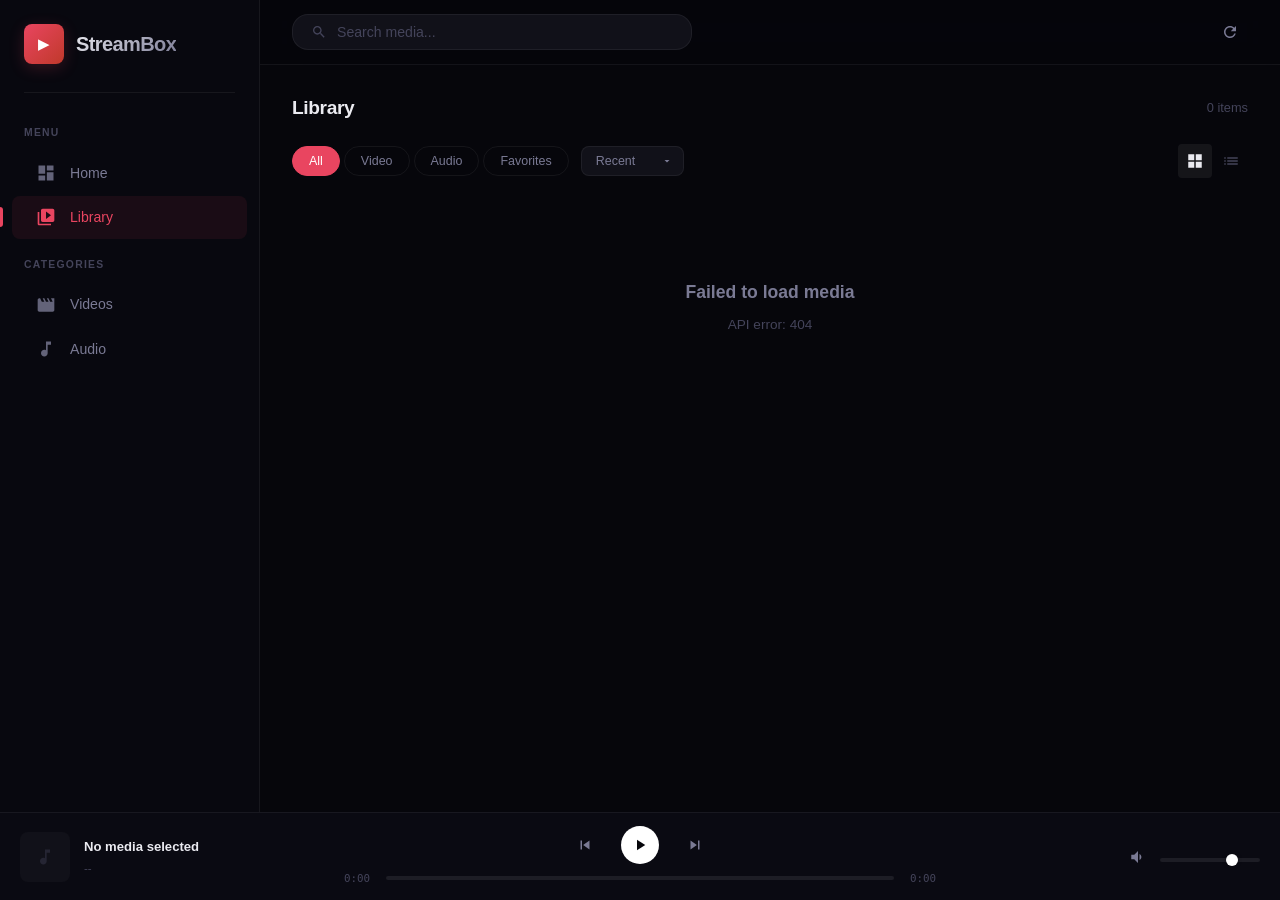
==== commit 0b049086: "Add favorites, theme picker, speed control, PiP, recently played Features: - Favorites: heart button" ====
--- a/templates/library.html
+++ b/templates/library.html
@@ -71,6 +71,7 @@
                         <button class="filter-btn active" data-type="all">All</button>
                         <button class="filter-btn" data-type="video">Video</button>
                         <button class="filter-btn" data-type="audio">Audio</button>
+                        <button class="filter-btn" data-type="favorites">Favorites</button>
                     </div>
                     <select class="sort-select" id="sortSelect">
                         <option value="modified">Recent</option>
--- a/static/css/style.css
+++ b/static/css/style.css
@@ -1431,6 +1431,242 @@
 
 
 /* ========================================
+   FAVORITE BUTTON
+   ======================================== */
+.fav-btn {
+    position: absolute;
+    top: 8px;
+    right: 8px;
+    width: 30px;
+    height: 30px;
+    border-radius: var(--radius-full);
+    background: rgba(0,0,0,0.5);
+    backdrop-filter: blur(4px);
+    display: flex;
+    align-items: center;
+    justify-content: center;
+    z-index: 4;
+    opacity: 0;
+    transform: scale(0.8);
+    transition: all 0.2s var(--ease-bounce);
+    cursor: pointer;
+    border: none;
+    color: rgba(255,255,255,0.7);
+    padding: 0;
+}
+
+.fav-btn svg { width: 16px; height: 16px; }
+
+.media-card:hover .fav-btn { opacity: 1; transform: scale(1); }
+
+.fav-btn:hover { background: rgba(0,0,0,0.7); color: white; }
+
+.fav-btn.active {
+    opacity: 1;
+    color: var(--accent);
+}
+
+.fav-btn.active svg { fill: var(--accent); filter: drop-shadow(0 0 4px var(--accent-glow)); }
+
+@keyframes heartPop {
+    0% { transform: scale(1); }
+    50% { transform: scale(1.3); }
+    100% { transform: scale(1); }
+}
+
+.fav-btn.pop { animation: heartPop 0.35s var(--ease-bounce); }
+
+
+/* ========================================
+   THEME PICKER
+   ======================================== */
+.theme-picker-modal {
+    position: fixed;
+    inset: 0;
+    z-index: 100;
+    display: none;
+    align-items: center;
+    justify-content: center;
+    background: rgba(0,0,0,0.6);
+    backdrop-filter: blur(8px);
+}
+
+.theme-picker-modal.active { display: flex; }
+
+.theme-panel {
+    background: var(--bg-secondary);
+    border: 1px solid var(--border-light);
+    border-radius: var(--radius-lg);
+    padding: 32px;
+    max-width: 380px;
+    width: 90%;
+    box-shadow: var(--shadow-lg);
+}
+
+.theme-panel h3 {
+    font-size: 1.1rem;
+    font-weight: 700;
+    margin-bottom: 8px;
+    display: flex;
+    align-items: center;
+    justify-content: space-between;
+}
+
+.theme-panel p {
+    font-size: 0.82rem;
+    color: var(--text-muted);
+    margin-bottom: 20px;
+}
+
+.theme-swatches {
+    display: grid;
+    grid-template-columns: repeat(3, 1fr);
+    gap: 10px;
+}
+
+.theme-swatch {
+    display: flex;
+    flex-direction: column;
+    align-items: center;
+    gap: 8px;
+    padding: 16px 12px;
+    border-radius: var(--radius-md);
+    border: 2px solid var(--border);
+    cursor: pointer;
+    transition: all var(--transition);
+    background: transparent;
+    color: var(--text-secondary);
+    font-size: 0.75rem;
+    font-weight: 600;
+    text-transform: capitalize;
+}
+
+.theme-swatch:hover { border-color: var(--border-light); background: rgba(255,255,255,0.02); }
+
+.theme-swatch.active { border-color: var(--accent); background: var(--accent-soft); color: var(--text-primary); }
+
+.swatch-dot {
+    width: 28px;
+    height: 28px;
+    border-radius: var(--radius-full);
+    box-shadow: 0 2px 12px rgba(0,0,0,0.3);
+    transition: transform 0.2s var(--ease-bounce);
+}
+
+.theme-swatch:hover .swatch-dot { transform: scale(1.15); }
+.theme-swatch.active .swatch-dot { transform: scale(1.15); box-shadow: 0 0 16px currentColor; }
+
+
+/* ========================================
+   SPEED CONTROL
+   ======================================== */
+.speed-control {
+    position: relative;
+}
+
+.speed-btn {
+    font-family: var(--font-mono);
+    font-size: 0.7rem;
+    font-weight: 700;
+    padding: 4px 8px;
+    border-radius: var(--radius-xs);
+    color: var(--text-secondary);
+    transition: all var(--transition);
+    white-space: nowrap;
+    letter-spacing: -0.02em;
+}
+
+.speed-btn:hover { color: var(--text-primary); background: rgba(255,255,255,0.06); }
+.speed-btn.highlight { color: var(--accent); }
+
+.speed-menu {
+    position: absolute;
+    bottom: 100%;
+    left: 50%;
+    transform: translateX(-50%);
+    margin-bottom: 8px;
+    background: var(--bg-secondary);
+    border: 1px solid var(--border-light);
+    border-radius: var(--radius-sm);
+    padding: 6px;
+    display: none;
+    flex-direction: column;
+    gap: 2px;
+    box-shadow: var(--shadow-lg);
+    z-index: 30;
+    min-width: 80px;
+}
+
+.speed-menu.open { display: flex; }
+
+.speed-option {
+    padding: 6px 12px;
+    font-size: 0.78rem;
+    font-family: var(--font-mono);
+    font-weight: 500;
+    color: var(--text-secondary);
+    border-radius: var(--radius-xs);
+    text-align: center;
+    transition: all var(--transition);
+}
+
+.speed-option:hover { background: rgba(255,255,255,0.06); color: var(--text-primary); }
+.speed-option.active { color: var(--accent); background: var(--accent-soft); }
+
+
+/* ========================================
+   PIP BUTTON
+   ======================================== */
+.pip-btn {
+    display: flex;
+    align-items: center;
+    justify-content: center;
+    width: 32px;
+    height: 32px;
+    border-radius: var(--radius-full);
+    color: var(--text-secondary);
+    transition: all var(--transition);
+}
+
+.pip-btn svg { width: 18px; height: 18px; }
+.pip-btn:hover { color: var(--text-primary); transform: scale(1.12); }
+
+
+/* ========================================
+   RECENTLY PLAYED SECTION
+   ======================================== */
+.scroll-row {
+    display: flex;
+    gap: 16px;
+    overflow-x: auto;
+    padding-bottom: 8px;
+    scroll-snap-type: x mandatory;
+    -webkit-overflow-scrolling: touch;
+}
+
+.scroll-row::-webkit-scrollbar { height: 4px; }
+.scroll-row::-webkit-scrollbar-track { background: transparent; }
+.scroll-row::-webkit-scrollbar-thumb { background: rgba(255,255,255,0.06); border-radius: 2px; }
+
+.scroll-row .media-card {
+    flex: 0 0 180px;
+    scroll-snap-align: start;
+}
+
+.scroll-row .media-card:hover { transform: translateY(-4px); }
+
+
+/* ========================================
+   PLAYER EXTRAS BAR
+   ======================================== */
+.player-actions {
+    display: flex;
+    align-items: center;
+    gap: 4px;
+}
+
+
+/* ========================================
    ANIMATIONS
    ======================================== */
 .fade-in { animation: fadeIn 0.4s var(--ease); }
@@ -1439,6 +1675,18 @@
     from { opacity: 0; transform: translateY(10px); }
     to   { opacity: 1; transform: translateY(0); }
 }
+
+.stagger-in { animation: fadeIn 0.4s var(--ease) backwards; }
+.stagger-in:nth-child(1)  { animation-delay: 0.03s; }
+.stagger-in:nth-child(2)  { animation-delay: 0.06s; }
+.stagger-in:nth-child(3)  { animation-delay: 0.09s; }
+.stagger-in:nth-child(4)  { animation-delay: 0.12s; }
+.stagger-in:nth-child(5)  { animation-delay: 0.15s; }
+.stagger-in:nth-child(6)  { animation-delay: 0.18s; }
+.stagger-in:nth-child(7)  { animation-delay: 0.21s; }
+.stagger-in:nth-child(8)  { animation-delay: 0.24s; }
+.stagger-in:nth-child(9)  { animation-delay: 0.27s; }
+.stagger-in:nth-child(10) { animation-delay: 0.30s; }
 
 
 /* ========================================
